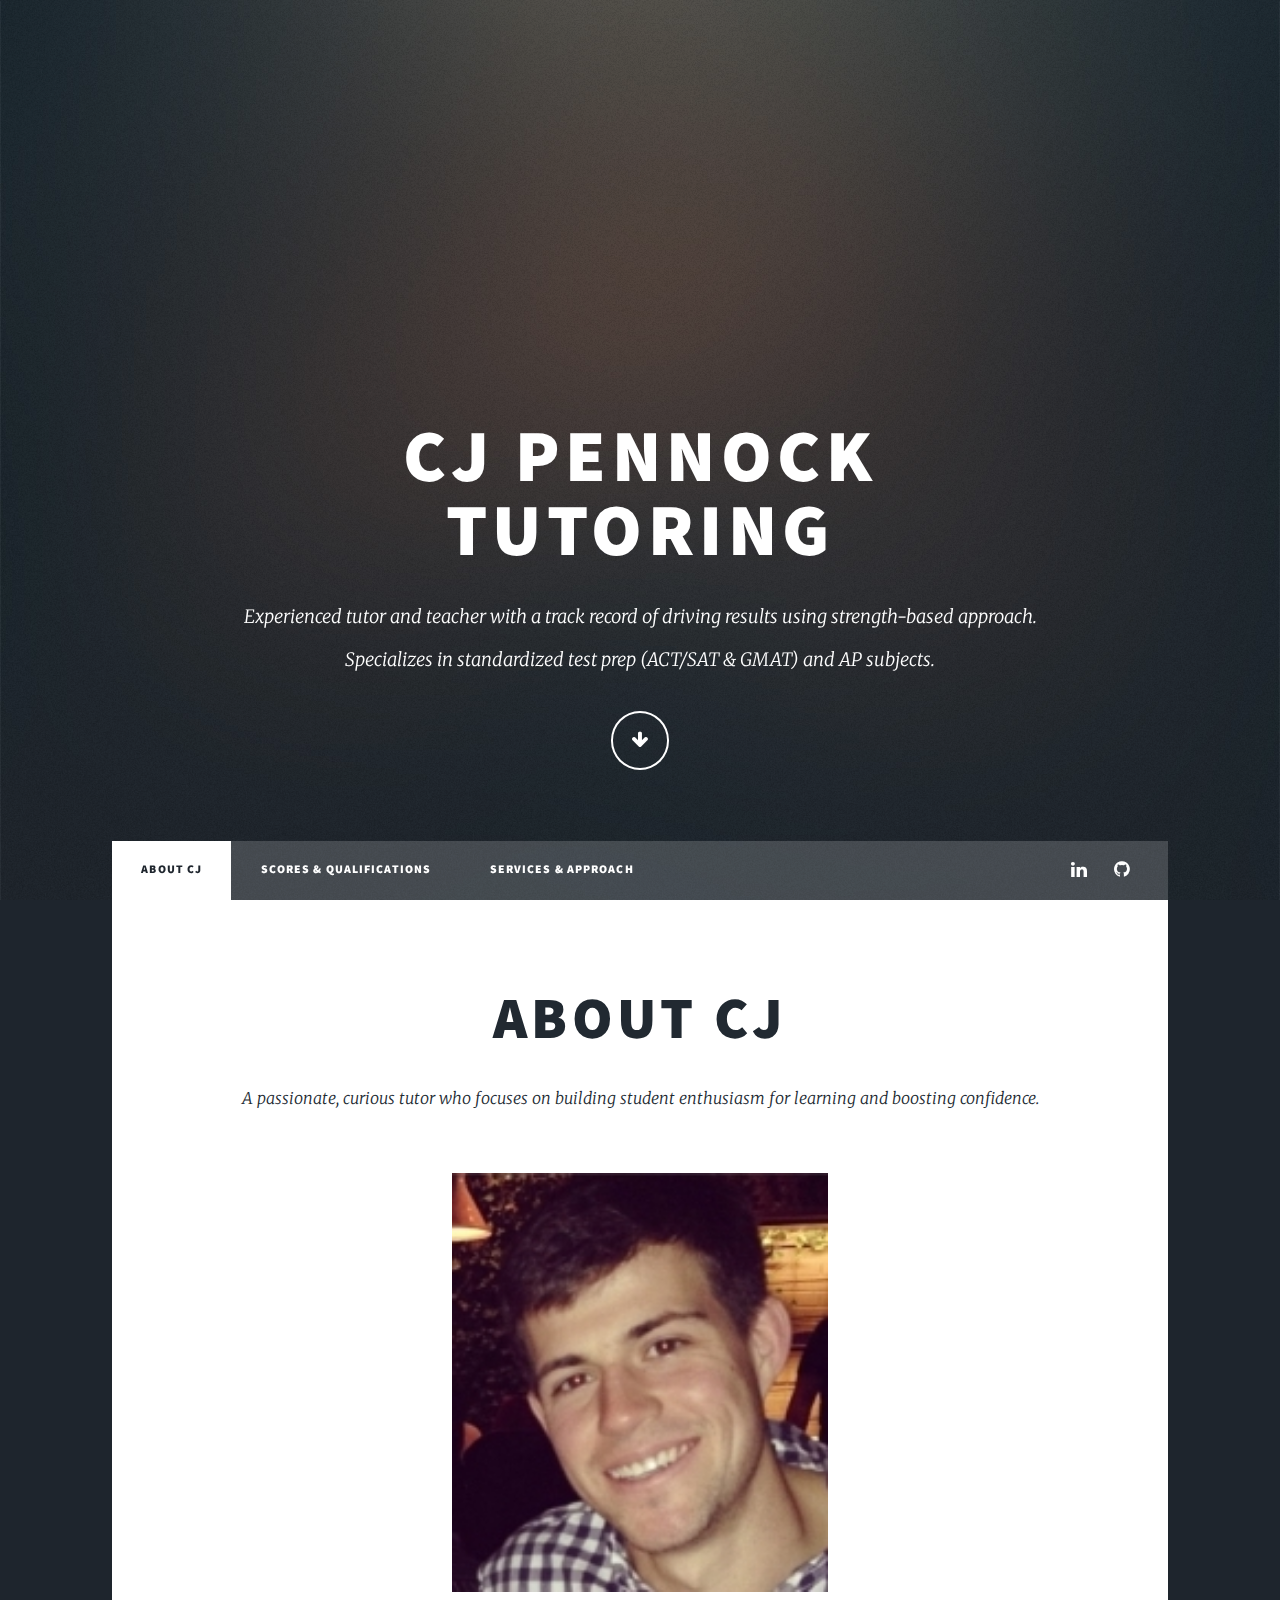
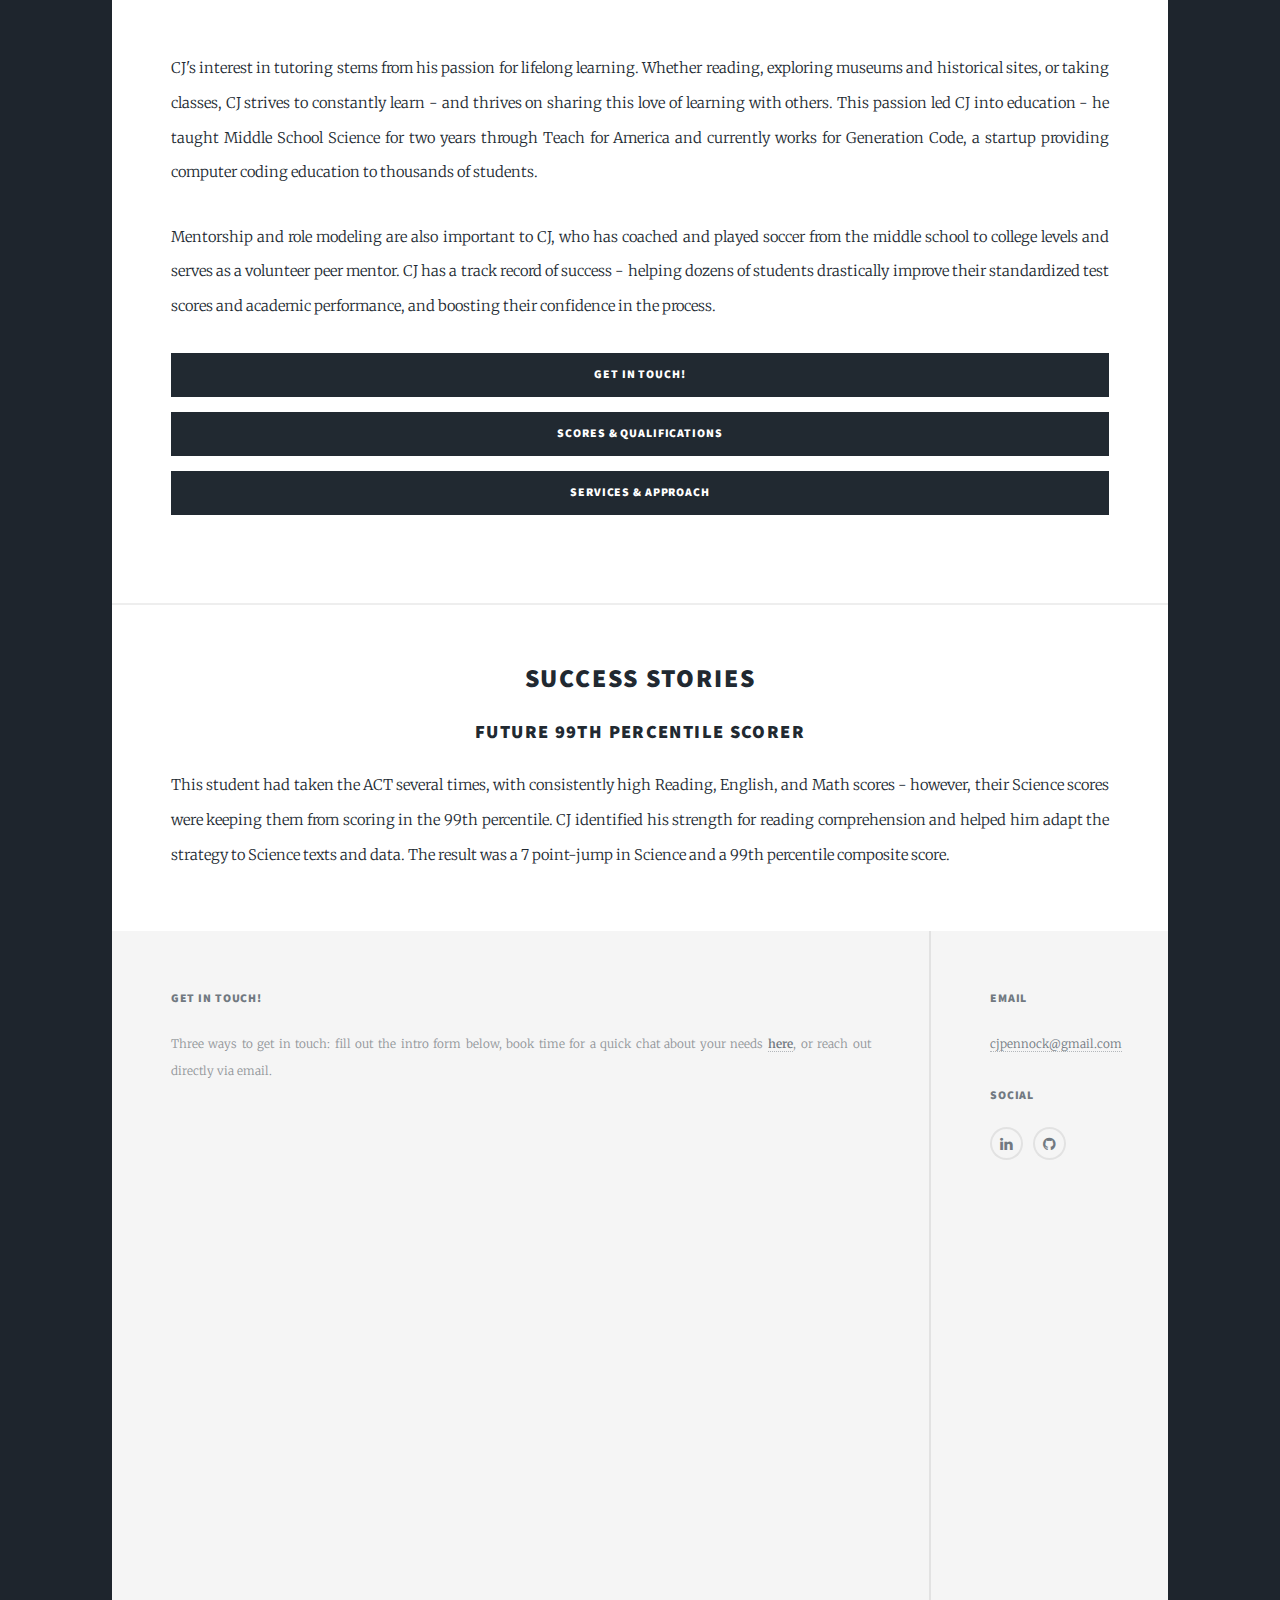
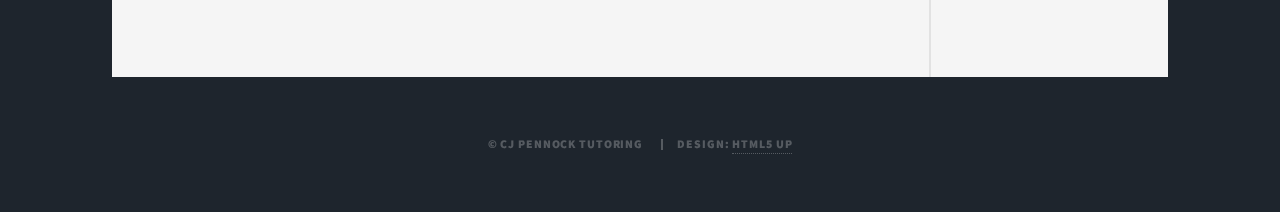
==== index.html @ 5977142a "first commit" ====
<!DOCTYPE HTML>
<!--
   Massively by HTML5 UP
   html5up.net | @ajlkn
   Free for personal and commercial use under the CCA 3.0 license (html5up.net/license)
   -->
<html>
   <head>
      <title>CJ Pennock Tutoring</title>
      <meta charset="utf-8" />
      <meta name="viewport" content="width=device-width, initial-scale=1, user-scalable=no" />
      <link rel="stylesheet" href="assets/css/main.css" />
      <noscript>
         <link rel="stylesheet" href="assets/css/noscript.css" />
      </noscript>
      <link rel="icon" href="images/CP_logo.png">
   </head>
   <body class="is-loading">
      <!-- Wrapper -->
      <div id="wrapper" class="fade-in">
         <!-- Intro -->
         <div id="intro">
            <h1>CJ Pennock<br />
               Tutoring
            </h1>
            <p>Experienced tutor and teacher with a track record of driving results using strength-based approach.<br/>
               Specializes in standardized test prep (ACT/SAT & GMAT) and AP subjects.<br />
            </p>
            <ul class="actions">
               <li><a href="#main" class="button icon solo fa-arrow-down scrolly">Continue</a></li>
            </ul>
         </div>
         <!-- Header -->
         <header id="header">
            <a href="index.html" class="logo">CJ Pennock Tutoring</a>
         </header>
         <!-- Nav -->
         <nav id="nav">
            <ul class="links">
               <li class="active"><a href="index.html">About CJ</a></li>
               <li><a href="generic.html">Scores & Qualifications</a></li>
               <li><a href="services.html">Services & Approach</a></li>
            </ul>
            <ul class="icons">
               <li><a href="https://www.linkedin.com/in/chesterpennock/" target="_blank" class="icon fa-linkedin"><span class="label">LinkedIn</span></a></li>
               <li><a href="https://github.com/cjpennock" class="icon fa-github" target="_blank"><span class="label">GitHub</span></a></li>
            </ul>
         </nav>
         <!-- Main -->
         <div id="main">
            <section class="post">
               <header class="major">
                  <!-- <span class="date">April 25, 2017</span> -->
                  <h1>About CJ</h1>
                  <p>A passionate, curious tutor who focuses on building student
                     enthusiasm for learning and boosting confidence.
                  </p>
               </header>
               <div class="image main"><img src="images/CasualHeadshot.jpeg" alt="" /></div>
               <p>
                  CJ's interest in tutoring stems from his passion for lifelong learning. Whether reading, exploring museums and historical sites, or taking classes, CJ strives to constantly learn - and thrives on sharing this love of learning with others. This passion led CJ into education - he taught Middle School Science for two years through Teach for America and currently works for Generation Code, a startup providing computer coding education to thousands of students.
               </p>
               <p>Mentorship and role modeling are also important to CJ, who has coached and played soccer from the middle school to college levels and serves as a volunteer peer mentor. CJ has a track record of success - helping dozens of students drastically improve their standardized test scores and academic performance, and boosting their confidence in the process.
               </p>
               <!-- <ul class="actions">
                  <li><a href="generic.html" class="button special">Scores & Qualifications</a></li>
                  <li><a href="elements.html" class="button special">Services & Approach</a></li>
                  </ul> -->
               <ul class="actions vertical">
                  <li><a href="#footer" class="button special fit scrolly">Get In Touch!</a></li>
                  <li><a href="generic.html" class="button special fit">Scores & Qualifications</a></li>
                  <li><a href="elements.html" class="button special fit">Services & Approach</a></li>
                  <!-- <li><a href="#successes" class="button special fit scrolly">Success Stories</a></li> -->
               </ul>
            </section>
            <!-- Posts -->
            <section id="successes" class="posts">
               <article>
               	<header>
                     <h2>Success Stories</h2>
               		<h3>Future 99th percentile scorer</h3>
               	</header>
               	<p>This student had taken the ACT several times, with consistently high Reading, English, and Math scores - however, their Science scores were keeping them from scoring in the 99th percentile. CJ identified his strength for reading comprehension and helped him adapt the strategy to Science texts and data. The result was a 7 point-jump in Science and a 99th percentile composite score.</p>
               </article>
              <!--  <article>
               	<header>
               		<span class="date">April 22, 2017</span>
               		<h2><a href="#">Primis eget<br />
               		imperdiet lorem</a></h2>
               	</header>
               	<a href="#" class="image fit"><img src="images/pic03.jpg" alt="" /></a>
               	<p>Donec eget ex magna. Interdum et malesuada fames ac ante ipsum primis in faucibus. Pellentesque venenatis dolor imperdiet dolor mattis sagittis magna etiam.</p>
               	<ul class="actions">
               		<li><a href="#" class="button">Full Story</a></li>
               	</ul>
               </article>
               <article>
               	<header>
               		<span class="date">April 18, 2017</span>
               		<h2><a href="#">Ante mattis<br />
               		interdum dolor</a></h2>
               	</header>
               	<a href="#" class="image fit"><img src="images/pic04.jpg" alt="" /></a>
               	<p>Donec eget ex magna. Interdum et malesuada fames ac ante ipsum primis in faucibus. Pellentesque venenatis dolor imperdiet dolor mattis sagittis magna etiam.</p>
               	<ul class="actions">
               		<li><a href="#" class="button">Full Story</a></li>
               	</ul>
               </article>
               <article>
               	<header>
               		<span class="date">April 14, 2017</span>
               		<h2><a href="#">Tempus sed<br />
               		nulla imperdiet</a></h2>
               	</header>
               	<a href="#" class="image fit"><img src="images/pic05.jpg" alt="" /></a>
               	<p>Donec eget ex magna. Interdum et malesuada fames ac ante ipsum primis in faucibus. Pellentesque venenatis dolor imperdiet dolor mattis sagittis magna etiam.</p>
               	<ul class="actions">
               		<li><a href="#" class="button">Full Story</a></li>
               	</ul> -->
               <!-- </article>
               <article>
               	<header>
               		<span class="date">April 11, 2017</span>
               		<h2><a href="#">Odio magna<br />
               		sed consectetur</a></h2>
               	</header>
               	<a href="#" class="image fit"><img src="images/pic06.jpg" alt="" /></a>
               	<p>Donec eget ex magna. Interdum et malesuada fames ac ante ipsum primis in faucibus. Pellentesque venenatis dolor imperdiet dolor mattis sagittis magna etiam.</p>
               	<ul class="actions">
               		<li><a href="#" class="button">Full Story</a></li>
               	</ul>
               </article>
               <article>
               	<header>
               		<span class="date">April 7, 2017</span>
               		<h2><a href="#">Augue lorem<br />
               		primis vestibulum</a></h2>
               	</header>
               	<a href="#" class="image fit"><img src="images/pic07.jpg" alt="" /></a>
               	<p>Donec eget ex magna. Interdum et malesuada fames ac ante ipsum primis in faucibus. Pellentesque venenatis dolor imperdiet dolor mattis sagittis magna etiam.</p>
               	<ul class="actions">
               		<li><a href="#" class="button">Full Story</a></li>
               	</ul>
               </article> -->
               </section>
               <!-- <section>
                  <h2>Testimonials</h2>
                  <blockquote> [Student]’s stats class is over, so I wanted to thank you for all your help this year.  It really made a world of difference to [student] to know that you were there to help her.</blockquote>
               </section> -->
            <!-- Footer -->
            <!-- <footer>
               <div class="pagination">
               	<a href="#" class="previous">Prev</a>
               	<a href="#" class="page active">1</a>
               	<a href="#" class="page">2</a>
               	<a href="#" class="page">3</a>
               	<span class="extra">&hellip;</span>
               	<a href="#" class="page">8</a>
               	<a href="#" class="page">9</a>
               	<a href="#" class="page">10</a>
               	<a href="#" class="next">Next</a>
               </div>
               </footer> -->
         </div>
         <!-- Footer -->
         <footer id="footer">
            <section>
               <h3>Get in touch!</h3>
               <p>Three ways to get in touch: fill out the intro form below, book time for a quick chat about your needs <a href="https://cjpennocktutoring.youcanbook.me/" target="_blank"><b>here</b></a>, or reach out directly via email.</p>
               <iframe src="https://docs.google.com/forms/d/e/1FAIpQLSediysf8U8ug4_VGneV-9MXJMMkuVd91mFZASTHB69Hus7cGg/viewform?embedded=true" width="700" height="520" frameborder="0" marginheight="0" marginwidth="0">Loading...</iframe>
            </section>
            <section class="contact">
               <!-- <section class="alt">
                  <h3>Address</h3>
                  <p>1234 Somewhere Road #87257<br />
                  Nashville, TN 00000-0000</p>
                  </section>
                  <section>
                  <h3>Phone</h3>
                  <p><a href="#">(000) 000-0000</a></p>
                  </section> -->
               <section>
                  <h3>Email</h3>
                  <p><a href="#">cjpennock@gmail.com</a></p>
               </section>
               <section>
                  <h3>Social</h3>
                  <ul class="icons alt">
                     <li><a href="https://www.linkedin.com/in/chesterpennock/" target="_blank" class="icon fa-linkedin"><span class="label">LinkedIn</span></a></li>
                     <li><a href="https://github.com/cjpennock" class="icon fa-github" target="_blank"><span class="label">GitHub</span></a></li>
                  </ul>
               </section>
            </section>
         </footer>
         <!-- Copyright -->
         <div id="copyright">
            <ul>
               <li>&copy; CJ Pennock Tutoring</li>
               <li>Design: <a href="https://html5up.net">HTML5 UP</a></li>
            </ul>
         </div>
      </div>
      <!-- Scripts -->
      <script src="assets/js/jquery.min.js"></script>
      <script src="assets/js/jquery.scrollex.min.js"></script>
      <script src="assets/js/jquery.scrolly.min.js"></script>
      <script src="assets/js/skel.min.js"></script>
      <script src="assets/js/util.js"></script>
      <script src="assets/js/main.js"></script>
   </body>
</html>
---- assets/css/main.css ----
@import url(font-awesome.min.css);
@import url("https://fonts.googleapis.com/css?family=Merriweather:300,700,300italic,700italic|Source+Sans+Pro:900");

/*
	Massively by HTML5 UP
	html5up.net | @ajlkn
	Free for personal and commercial use under the CCA 3.0 license (html5up.net/license)
*/

/* Reset */

	html, body, div, span, applet, object, iframe, h1, h2, h3, h4, h5, h6, p, blockquote, pre, a, abbr, acronym, address, big, cite, code, del, dfn, em, img, ins, kbd, q, s, samp, small, strike, strong, sub, sup, tt, var, b, u, i, center, dl, dt, dd, ol, ul, li, fieldset, form, label, legend, table, caption, tbody, tfoot, thead, tr, th, td, article, aside, canvas, details, embed, figure, figcaption, footer, header, hgroup, menu, nav, output, ruby, section, summary, time, mark, audio, video {
		margin: 0;
		padding: 0;
		border: 0;
		font-size: 100%;
		font: inherit;
		vertical-align: baseline;
	}

	article, aside, details, figcaption, figure, footer, header, hgroup, menu, nav, section {
		display: block;
	}

	body {
		line-height: 1;
	}

	ol, ul {
		list-style: none;
	}

	blockquote, q {
		quotes: none;
	}

	blockquote:before, blockquote:after, q:before, q:after {
		content: '';
		content: none;
	}

	table {
		border-collapse: collapse;
		border-spacing: 0;
	}

	body {
		-webkit-text-size-adjust: none;
	}

/* Box Model */

	*, *:before, *:after {
		-moz-box-sizing: border-box;
		-webkit-box-sizing: border-box;
		box-sizing: border-box;
	}

/* Grid */

	.row {
		border-bottom: solid 1px transparent;
		-moz-box-sizing: border-box;
		-webkit-box-sizing: border-box;
		box-sizing: border-box;
	}

	.row > * {
		float: left;
		-moz-box-sizing: border-box;
		-webkit-box-sizing: border-box;
		box-sizing: border-box;
	}

	.row:after, .row:before {
		content: '';
		display: block;
		clear: both;
		height: 0;
	}

	.row.uniform > * > :first-child {
		margin-top: 0;
	}

	.row.uniform > * > :last-child {
		margin-bottom: 0;
	}

	.row.\30 \25 > * {
		padding: 0 0 0 0rem;
	}

	.row.\30 \25 {
		margin: 0 0 -1px 0rem;
	}

	.row.uniform.\30 \25 > * {
		padding: 0rem 0 0 0rem;
	}

	.row.uniform.\30 \25 {
		margin: 0rem 0 -1px 0rem;
	}

	.row > * {
		padding: 0 0 0 1.5rem;
	}

	.row {
		margin: 0 0 -1px -1.5rem;
	}

	.row.uniform > * {
		padding: 1.5rem 0 0 1.5rem;
	}

	.row.uniform {
		margin: -1.5rem 0 -1px -1.5rem;
	}

	.row.\32 00\25 > * {
		padding: 0 0 0 3rem;
	}

	.row.\32 00\25 {
		margin: 0 0 -1px -3rem;
	}

	.row.uniform.\32 00\25 > * {
		padding: 3rem 0 0 3rem;
	}

	.row.uniform.\32 00\25 {
		margin: -3rem 0 -1px -3rem;
	}

	.row.\31 50\25 > * {
		padding: 0 0 0 2.25rem;
	}

	.row.\31 50\25 {
		margin: 0 0 -1px -2.25rem;
	}

	.row.uniform.\31 50\25 > * {
		padding: 2.25rem 0 0 2.25rem;
	}

	.row.uniform.\31 50\25 {
		margin: -2.25rem 0 -1px -2.25rem;
	}

	.row.\35 0\25 > * {
		padding: 0 0 0 0.75rem;
	}

	.row.\35 0\25 {
		margin: 0 0 -1px -0.75rem;
	}

	.row.uniform.\35 0\25 > * {
		padding: 0.75rem 0 0 0.75rem;
	}

	.row.uniform.\35 0\25 {
		margin: -0.75rem 0 -1px -0.75rem;
	}

	.row.\32 5\25 > * {
		padding: 0 0 0 0.375rem;
	}

	.row.\32 5\25 {
		margin: 0 0 -1px -0.375rem;
	}

	.row.uniform.\32 5\25 > * {
		padding: 0.375rem 0 0 0.375rem;
	}

	.row.uniform.\32 5\25 {
		margin: -0.375rem 0 -1px -0.375rem;
	}

	.\31 2u, .\31 2u\24 {
		width: 100%;
		clear: none;
		margin-left: 0;
	}

	.\31 1u, .\31 1u\24 {
		width: 91.6666666667%;
		clear: none;
		margin-left: 0;
	}

	.\31 0u, .\31 0u\24 {
		width: 83.3333333333%;
		clear: none;
		margin-left: 0;
	}

	.\39 u, .\39 u\24 {
		width: 75%;
		clear: none;
		margin-left: 0;
	}

	.\38 u, .\38 u\24 {
		width: 66.6666666667%;
		clear: none;
		margin-left: 0;
	}

	.\37 u, .\37 u\24 {
		width: 58.3333333333%;
		clear: none;
		margin-left: 0;
	}

	.\36 u, .\36 u\24 {
		width: 50%;
		clear: none;
		margin-left: 0;
	}

	.\35 u, .\35 u\24 {
		width: 41.6666666667%;
		clear: none;
		margin-left: 0;
	}

	.\34 u, .\34 u\24 {
		width: 33.3333333333%;
		clear: none;
		margin-left: 0;
	}

	.\33 u, .\33 u\24 {
		width: 25%;
		clear: none;
		margin-left: 0;
	}

	.\32 u, .\32 u\24 {
		width: 16.6666666667%;
		clear: none;
		margin-left: 0;
	}

	.\31 u, .\31 u\24 {
		width: 8.3333333333%;
		clear: none;
		margin-left: 0;
	}

	.\31 2u\24 + *,
	.\31 1u\24 + *,
	.\31 0u\24 + *,
	.\39 u\24 + *,
	.\38 u\24 + *,
	.\37 u\24 + *,
	.\36 u\24 + *,
	.\35 u\24 + *,
	.\34 u\24 + *,
	.\33 u\24 + *,
	.\32 u\24 + *,
	.\31 u\24 + * {
		clear: left;
	}

	.\-11u {
		margin-left: 91.66667%;
	}

	.\-10u {
		margin-left: 83.33333%;
	}

	.\-9u {
		margin-left: 75%;
	}

	.\-8u {
		margin-left: 66.66667%;
	}

	.\-7u {
		margin-left: 58.33333%;
	}

	.\-6u {
		margin-left: 50%;
	}

	.\-5u {
		margin-left: 41.66667%;
	}

	.\-4u {
		margin-left: 33.33333%;
	}

	.\-3u {
		margin-left: 25%;
	}

	.\-2u {
		margin-left: 16.66667%;
	}

	.\-1u {
		margin-left: 8.33333%;
	}

	@media screen and (max-width: 1680px) {

		.row > * {
			padding: 0 0 0 1.5rem;
		}

		.row {
			margin: 0 0 -1px -1.5rem;
		}

		.row.uniform > * {
			padding: 1.5rem 0 0 1.5rem;
		}

		.row.uniform {
			margin: -1.5rem 0 -1px -1.5rem;
		}

		.row.\32 00\25 > * {
			padding: 0 0 0 3rem;
		}

		.row.\32 00\25 {
			margin: 0 0 -1px -3rem;
		}

		.row.uniform.\32 00\25 > * {
			padding: 3rem 0 0 3rem;
		}

		.row.uniform.\32 00\25 {
			margin: -3rem 0 -1px -3rem;
		}

		.row.\31 50\25 > * {
			padding: 0 0 0 2.25rem;
		}

		.row.\31 50\25 {
			margin: 0 0 -1px -2.25rem;
		}

		.row.uniform.\31 50\25 > * {
			padding: 2.25rem 0 0 2.25rem;
		}

		.row.uniform.\31 50\25 {
			margin: -2.25rem 0 -1px -2.25rem;
		}

		.row.\35 0\25 > * {
			padding: 0 0 0 0.75rem;
		}

		.row.\35 0\25 {
			margin: 0 0 -1px -0.75rem;
		}

		.row.uniform.\35 0\25 > * {
			padding: 0.75rem 0 0 0.75rem;
		}

		.row.uniform.\35 0\25 {
			margin: -0.75rem 0 -1px -0.75rem;
		}

		.row.\32 5\25 > * {
			padding: 0 0 0 0.375rem;
		}

		.row.\32 5\25 {
			margin: 0 0 -1px -0.375rem;
		}

		.row.uniform.\32 5\25 > * {
			padding: 0.375rem 0 0 0.375rem;
		}

		.row.uniform.\32 5\25 {
			margin: -0.375rem 0 -1px -0.375rem;
		}

		.\31 2u\28xlarge\29, .\31 2u\24\28xlarge\29 {
			width: 100%;
			clear: none;
			margin-left: 0;
		}

		.\31 1u\28xlarge\29, .\31 1u\24\28xlarge\29 {
			width: 91.6666666667%;
			clear: none;
			margin-left: 0;
		}

		.\31 0u\28xlarge\29, .\31 0u\24\28xlarge\29 {
			width: 83.3333333333%;
			clear: none;
			margin-left: 0;
		}

		.\39 u\28xlarge\29, .\39 u\24\28xlarge\29 {
			width: 75%;
			clear: none;
			margin-left: 0;
		}

		.\38 u\28xlarge\29, .\38 u\24\28xlarge\29 {
			width: 66.6666666667%;
			clear: none;
			margin-left: 0;
		}

		.\37 u\28xlarge\29, .\37 u\24\28xlarge\29 {
			width: 58.3333333333%;
			clear: none;
			margin-left: 0;
		}

		.\36 u\28xlarge\29, .\36 u\24\28xlarge\29 {
			width: 50%;
			clear: none;
			margin-left: 0;
		}

		.\35 u\28xlarge\29, .\35 u\24\28xlarge\29 {
			width: 41.6666666667%;
			clear: none;
			margin-left: 0;
		}

		.\34 u\28xlarge\29, .\34 u\24\28xlarge\29 {
			width: 33.3333333333%;
			clear: none;
			margin-left: 0;
		}

		.\33 u\28xlarge\29, .\33 u\24\28xlarge\29 {
			width: 25%;
			clear: none;
			margin-left: 0;
		}

		.\32 u\28xlarge\29, .\32 u\24\28xlarge\29 {
			width: 16.6666666667%;
			clear: none;
			margin-left: 0;
		}

		.\31 u\28xlarge\29, .\31 u\24\28xlarge\29 {
			width: 8.3333333333%;
			clear: none;
			margin-left: 0;
		}

		.\31 2u\24\28xlarge\29 + *,
		.\31 1u\24\28xlarge\29 + *,
		.\31 0u\24\28xlarge\29 + *,
		.\39 u\24\28xlarge\29 + *,
		.\38 u\24\28xlarge\29 + *,
		.\37 u\24\28xlarge\29 + *,
		.\36 u\24\28xlarge\29 + *,
		.\35 u\24\28xlarge\29 + *,
		.\34 u\24\28xlarge\29 + *,
		.\33 u\24\28xlarge\29 + *,
		.\32 u\24\28xlarge\29 + *,
		.\31 u\24\28xlarge\29 + * {
			clear: left;
		}

		.\-11u\28xlarge\29 {
			margin-left: 91.66667%;
		}

		.\-10u\28xlarge\29 {
			margin-left: 83.33333%;
		}

		.\-9u\28xlarge\29 {
			margin-left: 75%;
		}

		.\-8u\28xlarge\29 {
			margin-left: 66.66667%;
		}

		.\-7u\28xlarge\29 {
			margin-left: 58.33333%;
		}

		.\-6u\28xlarge\29 {
			margin-left: 50%;
		}

		.\-5u\28xlarge\29 {
			margin-left: 41.66667%;
		}

		.\-4u\28xlarge\29 {
			margin-left: 33.33333%;
		}

		.\-3u\28xlarge\29 {
			margin-left: 25%;
		}

		.\-2u\28xlarge\29 {
			margin-left: 16.66667%;
		}

		.\-1u\28xlarge\29 {
			margin-left: 8.33333%;
		}

	}

	@media screen and (max-width: 1280px) {

		.row > * {
			padding: 0 0 0 1.5rem;
		}

		.row {
			margin: 0 0 -1px -1.5rem;
		}

		.row.uniform > * {
			padding: 1.5rem 0 0 1.5rem;
		}

		.row.uniform {
			margin: -1.5rem 0 -1px -1.5rem;
		}

		.row.\32 00\25 > * {
			padding: 0 0 0 3rem;
		}

		.row.\32 00\25 {
			margin: 0 0 -1px -3rem;
		}

		.row.uniform.\32 00\25 > * {
			padding: 3rem 0 0 3rem;
		}

		.row.uniform.\32 00\25 {
			margin: -3rem 0 -1px -3rem;
		}

		.row.\31 50\25 > * {
			padding: 0 0 0 2.25rem;
		}

		.row.\31 50\25 {
			margin: 0 0 -1px -2.25rem;
		}

		.row.uniform.\31 50\25 > * {
			padding: 2.25rem 0 0 2.25rem;
		}

		.row.uniform.\31 50\25 {
			margin: -2.25rem 0 -1px -2.25rem;
		}

		.row.\35 0\25 > * {
			padding: 0 0 0 0.75rem;
		}

		.row.\35 0\25 {
			margin: 0 0 -1px -0.75rem;
		}

		.row.uniform.\35 0\25 > * {
			padding: 0.75rem 0 0 0.75rem;
		}

		.row.uniform.\35 0\25 {
			margin: -0.75rem 0 -1px -0.75rem;
		}

		.row.\32 5\25 > * {
			padding: 0 0 0 0.375rem;
		}

		.row.\32 5\25 {
			margin: 0 0 -1px -0.375rem;
		}

		.row.uniform.\32 5\25 > * {
			padding: 0.375rem 0 0 0.375rem;
		}

		.row.uniform.\32 5\25 {
			margin: -0.375rem 0 -1px -0.375rem;
		}

		.\31 2u\28large\29, .\31 2u\24\28large\29 {
			width: 100%;
			clear: none;
			margin-left: 0;
		}

		.\31 1u\28large\29, .\31 1u\24\28large\29 {
			width: 91.6666666667%;
			clear: none;
			margin-left: 0;
		}

		.\31 0u\28large\29, .\31 0u\24\28large\29 {
			width: 83.3333333333%;
			clear: none;
			margin-left: 0;
		}

		.\39 u\28large\29, .\39 u\24\28large\29 {
			width: 75%;
			clear: none;
			margin-left: 0;
		}

		.\38 u\28large\29, .\38 u\24\28large\29 {
			width: 66.6666666667%;
			clear: none;
			margin-left: 0;
		}

		.\37 u\28large\29, .\37 u\24\28large\29 {
			width: 58.3333333333%;
			clear: none;
			margin-left: 0;
		}

		.\36 u\28large\29, .\36 u\24\28large\29 {
			width: 50%;
			clear: none;
			margin-left: 0;
		}

		.\35 u\28large\29, .\35 u\24\28large\29 {
			width: 41.6666666667%;
			clear: none;
			margin-left: 0;
		}

		.\34 u\28large\29, .\34 u\24\28large\29 {
			width: 33.3333333333%;
			clear: none;
			margin-left: 0;
		}

		.\33 u\28large\29, .\33 u\24\28large\29 {
			width: 25%;
			clear: none;
			margin-left: 0;
		}

		.\32 u\28large\29, .\32 u\24\28large\29 {
			width: 16.6666666667%;
			clear: none;
			margin-left: 0;
		}

		.\31 u\28large\29, .\31 u\24\28large\29 {
			width: 8.3333333333%;
			clear: none;
			margin-left: 0;
		}

		.\31 2u\24\28large\29 + *,
		.\31 1u\24\28large\29 + *,
		.\31 0u\24\28large\29 + *,
		.\39 u\24\28large\29 + *,
		.\38 u\24\28large\29 + *,
		.\37 u\24\28large\29 + *,
		.\36 u\24\28large\29 + *,
		.\35 u\24\28large\29 + *,
		.\34 u\24\28large\29 + *,
		.\33 u\24\28large\29 + *,
		.\32 u\24\28large\29 + *,
		.\31 u\24\28large\29 + * {
			clear: left;
		}

		.\-11u\28large\29 {
			margin-left: 91.66667%;
		}

		.\-10u\28large\29 {
			margin-left: 83.33333%;
		}

		.\-9u\28large\29 {
			margin-left: 75%;
		}

		.\-8u\28large\29 {
			margin-left: 66.66667%;
		}

		.\-7u\28large\29 {
			margin-left: 58.33333%;
		}

		.\-6u\28large\29 {
			margin-left: 50%;
		}

		.\-5u\28large\29 {
			margin-left: 41.66667%;
		}

		.\-4u\28large\29 {
			margin-left: 33.33333%;
		}

		.\-3u\28large\29 {
			margin-left: 25%;
		}

		.\-2u\28large\29 {
			margin-left: 16.66667%;
		}

		.\-1u\28large\29 {
			margin-left: 8.33333%;
		}

	}

	@media screen and (max-width: 980px) {

		.row > * {
			padding: 0 0 0 1.5rem;
		}

		.row {
			margin: 0 0 -1px -1.5rem;
		}

		.row.uniform > * {
			padding: 1.5rem 0 0 1.5rem;
		}

		.row.uniform {
			margin: -1.5rem 0 -1px -1.5rem;
		}

		.row.\32 00\25 > * {
			padding: 0 0 0 3rem;
		}

		.row.\32 00\25 {
			margin: 0 0 -1px -3rem;
		}

		.row.uniform.\32 00\25 > * {
			padding: 3rem 0 0 3rem;
		}

		.row.uniform.\32 00\25 {
			margin: -3rem 0 -1px -3rem;
		}

		.row.\31 50\25 > * {
			padding: 0 0 0 2.25rem;
		}

		.row.\31 50\25 {
			margin: 0 0 -1px -2.25rem;
		}

		.row.uniform.\31 50\25 > * {
			padding: 2.25rem 0 0 2.25rem;
		}

		.row.uniform.\31 50\25 {
			margin: -2.25rem 0 -1px -2.25rem;
		}

		.row.\35 0\25 > * {
			padding: 0 0 0 0.75rem;
		}

		.row.\35 0\25 {
			margin: 0 0 -1px -0.75rem;
		}

		.row.uniform.\35 0\25 > * {
			padding: 0.75rem 0 0 0.75rem;
		}

		.row.uniform.\35 0\25 {
			margin: -0.75rem 0 -1px -0.75rem;
		}

		.row.\32 5\25 > * {
			padding: 0 0 0 0.375rem;
		}

		.row.\32 5\25 {
			margin: 0 0 -1px -0.375rem;
		}

		.row.uniform.\32 5\25 > * {
			padding: 0.375rem 0 0 0.375rem;
		}

		.row.uniform.\32 5\25 {
			margin: -0.375rem 0 -1px -0.375rem;
		}

		.\31 2u\28medium\29, .\31 2u\24\28medium\29 {
			width: 100%;
			clear: none;
			margin-left: 0;
		}

		.\31 1u\28medium\29, .\31 1u\24\28medium\29 {
			width: 91.6666666667%;
			clear: none;
			margin-left: 0;
		}

		.\31 0u\28medium\29, .\31 0u\24\28medium\29 {
			width: 83.3333333333%;
			clear: none;
			margin-left: 0;
		}

		.\39 u\28medium\29, .\39 u\24\28medium\29 {
			width: 75%;
			clear: none;
			margin-left: 0;
		}

		.\38 u\28medium\29, .\38 u\24\28medium\29 {
			width: 66.6666666667%;
			clear: none;
			margin-left: 0;
		}

		.\37 u\28medium\29, .\37 u\24\28medium\29 {
			width: 58.3333333333%;
			clear: none;
			margin-left: 0;
		}

		.\36 u\28medium\29, .\36 u\24\28medium\29 {
			width: 50%;
			clear: none;
			margin-left: 0;
		}

		.\35 u\28medium\29, .\35 u\24\28medium\29 {
			width: 41.6666666667%;
			clear: none;
			margin-left: 0;
		}

		.\34 u\28medium\29, .\34 u\24\28medium\29 {
			width: 33.3333333333%;
			clear: none;
			margin-left: 0;
		}

		.\33 u\28medium\29, .\33 u\24\28medium\29 {
			width: 25%;
			clear: none;
			margin-left: 0;
		}

		.\32 u\28medium\29, .\32 u\24\28medium\29 {
			width: 16.6666666667%;
			clear: none;
			margin-left: 0;
		}

		.\31 u\28medium\29, .\31 u\24\28medium\29 {
			width: 8.3333333333%;
			clear: none;
			margin-left: 0;
		}

		.\31 2u\24\28medium\29 + *,
		.\31 1u\24\28medium\29 + *,
		.\31 0u\24\28medium\29 + *,
		.\39 u\24\28medium\29 + *,
		.\38 u\24\28medium\29 + *,
		.\37 u\24\28medium\29 + *,
		.\36 u\24\28medium\29 + *,
		.\35 u\24\28medium\29 + *,
		.\34 u\24\28medium\29 + *,
		.\33 u\24\28medium\29 + *,
		.\32 u\24\28medium\29 + *,
		.\31 u\24\28medium\29 + * {
			clear: left;
		}

		.\-11u\28medium\29 {
			margin-left: 91.66667%;
		}

		.\-10u\28medium\29 {
			margin-left: 83.33333%;
		}

		.\-9u\28medium\29 {
			margin-left: 75%;
		}

		.\-8u\28medium\29 {
			margin-left: 66.66667%;
		}

		.\-7u\28medium\29 {
			margin-left: 58.33333%;
		}

		.\-6u\28medium\29 {
			margin-left: 50%;
		}

		.\-5u\28medium\29 {
			margin-left: 41.66667%;
		}

		.\-4u\28medium\29 {
			margin-left: 33.33333%;
		}

		.\-3u\28medium\29 {
			margin-left: 25%;
		}

		.\-2u\28medium\29 {
			margin-left: 16.66667%;
		}

		.\-1u\28medium\29 {
			margin-left: 8.33333%;
		}

	}

	@media screen and (max-width: 736px) {

		.row > * {
			padding: 0 0 0 1.5rem;
		}

		.row {
			margin: 0 0 -1px -1.5rem;
		}

		.row.uniform > * {
			padding: 1.5rem 0 0 1.5rem;
		}

		.row.uniform {
			margin: -1.5rem 0 -1px -1.5rem;
		}

		.row.\32 00\25 > * {
			padding: 0 0 0 3rem;
		}

		.row.\32 00\25 {
			margin: 0 0 -1px -3rem;
		}

		.row.uniform.\32 00\25 > * {
			padding: 3rem 0 0 3rem;
		}

		.row.uniform.\32 00\25 {
			margin: -3rem 0 -1px -3rem;
		}

		.row.\31 50\25 > * {
			padding: 0 0 0 2.25rem;
		}

		.row.\31 50\25 {
			margin: 0 0 -1px -2.25rem;
		}

		.row.uniform.\31 50\25 > * {
			padding: 2.25rem 0 0 2.25rem;
		}

		.row.uniform.\31 50\25 {
			margin: -2.25rem 0 -1px -2.25rem;
		}

		.row.\35 0\25 > * {
			padding: 0 0 0 0.75rem;
		}

		.row.\35 0\25 {
			margin: 0 0 -1px -0.75rem;
		}

		.row.uniform.\35 0\25 > * {
			padding: 0.75rem 0 0 0.75rem;
		}

		.row.uniform.\35 0\25 {
			margin: -0.75rem 0 -1px -0.75rem;
		}

		.row.\32 5\25 > * {
			padding: 0 0 0 0.375rem;
		}

		.row.\32 5\25 {
			margin: 0 0 -1px -0.375rem;
		}

		.row.uniform.\32 5\25 > * {
			padding: 0.375rem 0 0 0.375rem;
		}

		.row.uniform.\32 5\25 {
			margin: -0.375rem 0 -1px -0.375rem;
		}

		.\31 2u\28small\29, .\31 2u\24\28small\29 {
			width: 100%;
			clear: none;
			margin-left: 0;
		}

		.\31 1u\28small\29, .\31 1u\24\28small\29 {
			width: 91.6666666667%;
			clear: none;
			margin-left: 0;
		}

		.\31 0u\28small\29, .\31 0u\24\28small\29 {
			width: 83.3333333333%;
			clear: none;
			margin-left: 0;
		}

		.\39 u\28small\29, .\39 u\24\28small\29 {
			width: 75%;
			clear: none;
			margin-left: 0;
		}

		.\38 u\28small\29, .\38 u\24\28small\29 {
			width: 66.6666666667%;
			clear: none;
			margin-left: 0;
		}

		.\37 u\28small\29, .\37 u\24\28small\29 {
			width: 58.3333333333%;
			clear: none;
			margin-left: 0;
		}

		.\36 u\28small\29, .\36 u\24\28small\29 {
			width: 50%;
			clear: none;
			margin-left: 0;
		}

		.\35 u\28small\29, .\35 u\24\28small\29 {
			width: 41.6666666667%;
			clear: none;
			margin-left: 0;
		}

		.\34 u\28small\29, .\34 u\24\28small\29 {
			width: 33.3333333333%;
			clear: none;
			margin-left: 0;
		}

		.\33 u\28small\29, .\33 u\24\28small\29 {
			width: 25%;
			clear: none;
			margin-left: 0;
		}

		.\32 u\28small\29, .\32 u\24\28small\29 {
			width: 16.6666666667%;
			clear: none;
			margin-left: 0;
		}

		.\31 u\28small\29, .\31 u\24\28small\29 {
			width: 8.3333333333%;
			clear: none;
			margin-left: 0;
		}

		.\31 2u\24\28small\29 + *,
		.\31 1u\24\28small\29 + *,
		.\31 0u\24\28small\29 + *,
		.\39 u\24\28small\29 + *,
		.\38 u\24\28small\29 + *,
		.\37 u\24\28small\29 + *,
		.\36 u\24\28small\29 + *,
		.\35 u\24\28small\29 + *,
		.\34 u\24\28small\29 + *,
		.\33 u\24\28small\29 + *,
		.\32 u\24\28small\29 + *,
		.\31 u\24\28small\29 + * {
			clear: left;
		}

		.\-11u\28small\29 {
			margin-left: 91.66667%;
		}

		.\-10u\28small\29 {
			margin-left: 83.33333%;
		}

		.\-9u\28small\29 {
			margin-left: 75%;
		}

		.\-8u\28small\29 {
			margin-left: 66.66667%;
		}

		.\-7u\28small\29 {
			margin-left: 58.33333%;
		}

		.\-6u\28small\29 {
			margin-left: 50%;
		}

		.\-5u\28small\29 {
			margin-left: 41.66667%;
		}

		.\-4u\28small\29 {
			margin-left: 33.33333%;
		}

		.\-3u\28small\29 {
			margin-left: 25%;
		}

		.\-2u\28small\29 {
			margin-left: 16.66667%;
		}

		.\-1u\28small\29 {
			margin-left: 8.33333%;
		}

	}

	@media screen and (max-width: 480px) {

		.row > * {
			padding: 0 0 0 1.5rem;
		}

		.row {
			margin: 0 0 -1px -1.5rem;
		}

		.row.uniform > * {
			padding: 1.5rem 0 0 1.5rem;
		}

		.row.uniform {
			margin: -1.5rem 0 -1px -1.5rem;
		}

		.row.\32 00\25 > * {
			padding: 0 0 0 3rem;
		}

		.row.\32 00\25 {
			margin: 0 0 -1px -3rem;
		}

		.row.uniform.\32 00\25 > * {
			padding: 3rem 0 0 3rem;
		}

		.row.uniform.\32 00\25 {
			margin: -3rem 0 -1px -3rem;
		}

		.row.\31 50\25 > * {
			padding: 0 0 0 2.25rem;
		}

		.row.\31 50\25 {
			margin: 0 0 -1px -2.25rem;
		}

		.row.uniform.\31 50\25 > * {
			padding: 2.25rem 0 0 2.25rem;
		}

		.row.uniform.\31 50\25 {
			margin: -2.25rem 0 -1px -2.25rem;
		}

		.row.\35 0\25 > * {
			padding: 0 0 0 0.75rem;
		}

		.row.\35 0\25 {
			margin: 0 0 -1px -0.75rem;
		}

		.row.uniform.\35 0\25 > * {
			padding: 0.75rem 0 0 0.75rem;
		}

		.row.uniform.\35 0\25 {
			margin: -0.75rem 0 -1px -0.75rem;
		}

		.row.\32 5\25 > * {
			padding: 0 0 0 0.375rem;
		}

		.row.\32 5\25 {
			margin: 0 0 -1px -0.375rem;
		}

		.row.uniform.\32 5\25 > * {
			padding: 0.375rem 0 0 0.375rem;
		}

		.row.uniform.\32 5\25 {
			margin: -0.375rem 0 -1px -0.375rem;
		}

		.\31 2u\28xsmall\29, .\31 2u\24\28xsmall\29 {
			width: 100%;
			clear: none;
			margin-left: 0;
		}

		.\31 1u\28xsmall\29, .\31 1u\24\28xsmall\29 {
			width: 91.6666666667%;
			clear: none;
			margin-left: 0;
		}

		.\31 0u\28xsmall\29, .\31 0u\24\28xsmall\29 {
			width: 83.3333333333%;
			clear: none;
			margin-left: 0;
		}

		.\39 u\28xsmall\29, .\39 u\24\28xsmall\29 {
			width: 75%;
			clear: none;
			margin-left: 0;
		}

		.\38 u\28xsmall\29, .\38 u\24\28xsmall\29 {
			width: 66.6666666667%;
			clear: none;
			margin-left: 0;
		}

		.\37 u\28xsmall\29, .\37 u\24\28xsmall\29 {
			width: 58.3333333333%;
			clear: none;
			margin-left: 0;
		}

		.\36 u\28xsmall\29, .\36 u\24\28xsmall\29 {
			width: 50%;
			clear: none;
			margin-left: 0;
		}

		.\35 u\28xsmall\29, .\35 u\24\28xsmall\29 {
			width: 41.6666666667%;
			clear: none;
			margin-left: 0;
		}

		.\34 u\28xsmall\29, .\34 u\24\28xsmall\29 {
			width: 33.3333333333%;
			clear: none;
			margin-left: 0;
		}

		.\33 u\28xsmall\29, .\33 u\24\28xsmall\29 {
			width: 25%;
			clear: none;
			margin-left: 0;
		}

		.\32 u\28xsmall\29, .\32 u\24\28xsmall\29 {
			width: 16.6666666667%;
			clear: none;
			margin-left: 0;
		}

		.\31 u\28xsmall\29, .\31 u\24\28xsmall\29 {
			width: 8.3333333333%;
			clear: none;
			margin-left: 0;
		}

		.\31 2u\24\28xsmall\29 + *,
		.\31 1u\24\28xsmall\29 + *,
		.\31 0u\24\28xsmall\29 + *,
		.\39 u\24\28xsmall\29 + *,
		.\38 u\24\28xsmall\29 + *,
		.\37 u\24\28xsmall\29 + *,
		.\36 u\24\28xsmall\29 + *,
		.\35 u\24\28xsmall\29 + *,
		.\34 u\24\28xsmall\29 + *,
		.\33 u\24\28xsmall\29 + *,
		.\32 u\24\28xsmall\29 + *,
		.\31 u\24\28xsmall\29 + * {
			clear: left;
		}

		.\-11u\28xsmall\29 {
			margin-left: 91.66667%;
		}

		.\-10u\28xsmall\29 {
			margin-left: 83.33333%;
		}

		.\-9u\28xsmall\29 {
			margin-left: 75%;
		}

		.\-8u\28xsmall\29 {
			margin-left: 66.66667%;
		}

		.\-7u\28xsmall\29 {
			margin-left: 58.33333%;
		}

		.\-6u\28xsmall\29 {
			margin-left: 50%;
		}

		.\-5u\28xsmall\29 {
			margin-left: 41.66667%;
		}

		.\-4u\28xsmall\29 {
			margin-left: 33.33333%;
		}

		.\-3u\28xsmall\29 {
			margin-left: 25%;
		}

		.\-2u\28xsmall\29 {
			margin-left: 16.66667%;
		}

		.\-1u\28xsmall\29 {
			margin-left: 8.33333%;
		}

	}

	@media screen and (max-width: 360px) {

		.row > * {
			padding: 0 0 0 1.5rem;
		}

		.row {
			margin: 0 0 -1px -1.5rem;
		}

		.row.uniform > * {
			padding: 1.5rem 0 0 1.5rem;
		}

		.row.uniform {
			margin: -1.5rem 0 -1px -1.5rem;
		}

		.row.\32 00\25 > * {
			padding: 0 0 0 3rem;
		}

		.row.\32 00\25 {
			margin: 0 0 -1px -3rem;
		}

		.row.uniform.\32 00\25 > * {
			padding: 3rem 0 0 3rem;
		}

		.row.uniform.\32 00\25 {
			margin: -3rem 0 -1px -3rem;
		}

		.row.\31 50\25 > * {
			padding: 0 0 0 2.25rem;
		}

		.row.\31 50\25 {
			margin: 0 0 -1px -2.25rem;
		}

		.row.uniform.\31 50\25 > * {
			padding: 2.25rem 0 0 2.25rem;
		}

		.row.uniform.\31 50\25 {
			margin: -2.25rem 0 -1px -2.25rem;
		}

		.row.\35 0\25 > * {
			padding: 0 0 0 0.75rem;
		}

		.row.\35 0\25 {
			margin: 0 0 -1px -0.75rem;
		}

		.row.uniform.\35 0\25 > * {
			padding: 0.75rem 0 0 0.75rem;
		}

		.row.uniform.\35 0\25 {
			margin: -0.75rem 0 -1px -0.75rem;
		}

		.row.\32 5\25 > * {
			padding: 0 0 0 0.375rem;
		}

		.row.\32 5\25 {
			margin: 0 0 -1px -0.375rem;
		}

		.row.uniform.\32 5\25 > * {
			padding: 0.375rem 0 0 0.375rem;
		}

		.row.uniform.\32 5\25 {
			margin: -0.375rem 0 -1px -0.375rem;
		}

		.\31 2u\28xxsmall\29, .\31 2u\24\28xxsmall\29 {
			width: 100%;
			clear: none;
			margin-left: 0;
		}

		.\31 1u\28xxsmall\29, .\31 1u\24\28xxsmall\29 {
			width: 91.6666666667%;
			clear: none;
			margin-left: 0;
		}

		.\31 0u\28xxsmall\29, .\31 0u\24\28xxsmall\29 {
			width: 83.3333333333%;
			clear: none;
			margin-left: 0;
		}

		.\39 u\28xxsmall\29, .\39 u\24\28xxsmall\29 {
			width: 75%;
			clear: none;
			margin-left: 0;
		}

		.\38 u\28xxsmall\29, .\38 u\24\28xxsmall\29 {
			width: 66.6666666667%;
			clear: none;
			margin-left: 0;
		}

		.\37 u\28xxsmall\29, .\37 u\24\28xxsmall\29 {
			width: 58.3333333333%;
			clear: none;
			margin-left: 0;
		}

		.\36 u\28xxsmall\29, .\36 u\24\28xxsmall\29 {
			width: 50%;
			clear: none;
			margin-left: 0;
		}

		.\35 u\28xxsmall\29, .\35 u\24\28xxsmall\29 {
			width: 41.6666666667%;
			clear: none;
			margin-left: 0;
		}

		.\34 u\28xxsmall\29, .\34 u\24\28xxsmall\29 {
			width: 33.3333333333%;
			clear: none;
			margin-left: 0;
		}

		.\33 u\28xxsmall\29, .\33 u\24\28xxsmall\29 {
			width: 25%;
			clear: none;
			margin-left: 0;
		}

		.\32 u\28xxsmall\29, .\32 u\24\28xxsmall\29 {
			width: 16.6666666667%;
			clear: none;
			margin-left: 0;
		}

		.\31 u\28xxsmall\29, .\31 u\24\28xxsmall\29 {
			width: 8.3333333333%;
			clear: none;
			margin-left: 0;
		}

		.\31 2u\24\28xxsmall\29 + *,
		.\31 1u\24\28xxsmall\29 + *,
		.\31 0u\24\28xxsmall\29 + *,
		.\39 u\24\28xxsmall\29 + *,
		.\38 u\24\28xxsmall\29 + *,
		.\37 u\24\28xxsmall\29 + *,
		.\36 u\24\28xxsmall\29 + *,
		.\35 u\24\28xxsmall\29 + *,
		.\34 u\24\28xxsmall\29 + *,
		.\33 u\24\28xxsmall\29 + *,
		.\32 u\24\28xxsmall\29 + *,
		.\31 u\24\28xxsmall\29 + * {
			clear: left;
		}

		.\-11u\28xxsmall\29 {
			margin-left: 91.66667%;
		}

		.\-10u\28xxsmall\29 {
			margin-left: 83.33333%;
		}

		.\-9u\28xxsmall\29 {
			margin-left: 75%;
		}

		.\-8u\28xxsmall\29 {
			margin-left: 66.66667%;
		}

		.\-7u\28xxsmall\29 {
			margin-left: 58.33333%;
		}

		.\-6u\28xxsmall\29 {
			margin-left: 50%;
		}

		.\-5u\28xxsmall\29 {
			margin-left: 41.66667%;
		}

		.\-4u\28xxsmall\29 {
			margin-left: 33.33333%;
		}

		.\-3u\28xxsmall\29 {
			margin-left: 25%;
		}

		.\-2u\28xxsmall\29 {
			margin-left: 16.66667%;
		}

		.\-1u\28xxsmall\29 {
			margin-left: 8.33333%;
		}

	}

/* Basic */

	@-ms-viewport {
		width: device-width;
	}

	body {
		-ms-overflow-style: scrollbar;
	}

	@media screen and (max-width: 480px) {

		html, body {
			min-width: 320px;
		}

	}

	body {
		background-color: #1e252d;
	}

		body.is-loading *, body.is-loading *:before, body.is-loading *:after {
			-moz-animation: none !important;
			-webkit-animation: none !important;
			-ms-animation: none !important;
			animation: none !important;
			-moz-transition: none !important;
			-webkit-transition: none !important;
			-ms-transition: none !important;
			transition: none !important;
		}

/* Type */

	html {
		font-size: 16pt;
	}

		@media screen and (max-width: 1680px) {

			html {
				font-size: 12pt;
			}

		}

		@media screen and (max-width: 1280px) {

			html {
				font-size: 11pt;
			}

		}

		@media screen and (max-width: 360px) {

			html {
				font-size: 10pt;
			}

		}

	body {
		color: #212931;
	}

	body, input, select, textarea {
		font-family: "Merriweather", Georgia, serif;
		font-weight: 300;
		font-size: 1rem;
		line-height: 2.375;
	}

	a {
		-moz-transition: color 0.2s ease-in-out, background-color 0.2s ease-in-out, border-color 0.2s ease-in-out, box-shadow 0.2s ease-in-out;
		-webkit-transition: color 0.2s ease-in-out, background-color 0.2s ease-in-out, border-color 0.2s ease-in-out, box-shadow 0.2s ease-in-out;
		-ms-transition: color 0.2s ease-in-out, background-color 0.2s ease-in-out, border-color 0.2s ease-in-out, box-shadow 0.2s ease-in-out;
		transition: color 0.2s ease-in-out, background-color 0.2s ease-in-out, border-color 0.2s ease-in-out, box-shadow 0.2s ease-in-out;
		border-bottom: dotted 1px;
		text-decoration: none;
	}

		a:hover {
			border-bottom-color: transparent;
		}

	strong, b {
		font-weight: 600;
	}

	em, i {
		font-style: italic;
	}

	p {
		text-align: justify;
		margin: 0 0 2rem 0;
	}

	h1, h2, h3, h4, h5, h6 {
		font-family: "Source Sans Pro", Helvetica, sans-serif;
		font-weight: 900;
		line-height: 1.5;
		letter-spacing: 0.075em;
		text-transform: uppercase;
		margin: 0 0 1rem 0;
	}

		h1 a, h2 a, h3 a, h4 a, h5 a, h6 a {
			border-bottom: 0;
			color: inherit;
			text-decoration: none;
		}

	h1 {
		font-size: 4rem;
		line-height: 1.1;
		margin: 0 0 2rem 0;
	}

	h2 {
		font-size: 1.75rem;
		line-height: 1.3;
		margin: 0 0 1.5rem 0;
	}

	h3 {
		font-size: 1.25rem;
		margin: 0 0 1.5rem 0;
	}

	h4 {
		font-size: 1rem;
	}

	h5 {
		font-size: 0.9rem;
	}

	h6 {
		font-size: 0.8rem;
	}

	sub {
		font-size: 0.8rem;
		position: relative;
		top: 0.5rem;
	}

	sup {
		font-size: 0.8rem;
		position: relative;
		top: -0.5rem;
	}

	blockquote {
		border-left: solid 4px;
		font-style: italic;
		margin: 0 0 2rem 0;
		padding: 0.5rem 0 0.5rem 2rem;
	}

	code {
		border: solid 2px;
		font-family: "Courier New", monospace;
		font-size: 0.9rem;
		margin: 0 0.25rem;
		padding: 0.25rem 0.65rem;
	}

	pre {
		-webkit-overflow-scrolling: touch;
		font-family: "Courier New", monospace;
		font-size: 0.9rem;
		margin: 0 0 2rem 0;
	}

		pre code {
			display: block;
			line-height: 1.75;
			padding: 1rem 1.5rem;
			overflow-x: auto;
		}

	hr {
		border: 0;
		border-bottom: solid 2px;
		margin: 3rem 0;
	}

		hr.major {
			margin: 5rem 0;
		}

	.align-left {
		text-align: left;
	}

	.align-center {
		text-align: center;
	}

	.align-right {
		text-align: right;
	}

	input, select, textarea {
		color: #212931;
	}

	a {
		color: #212931;
		border-bottom-color: rgba(33, 41, 49, 0.5);
	}

		a:hover {
			border-bottom-color: transparent;
			color: #18bfef !important;
		}

	strong, b {
		color: #212931;
	}

	h1, h2, h3, h4, h5, h6 {
		color: #212931;
	}

	blockquote {
		border-left-color: #eeeeee;
	}

	code {
		background: rgba(220, 220, 220, 0.25);
		border-color: #eeeeee;
	}

	hr {
		border-bottom-color: #eeeeee;
	}

/* Box */

	.box {
		border: solid 2px;
		margin-bottom: 2rem;
		padding: 1.5rem;
	}

		.box > :last-child,
		.box > :last-child > :last-child,
		.box > :last-child > :last-child > :last-child {
			margin-bottom: 0;
		}

		.box.alt {
			border: 0;
			border-radius: 0;
			padding: 0;
		}

	.box {
		border-color: #eeeeee;
	}

/* Button */

	input[type="submit"],
	input[type="reset"],
	input[type="button"],
	button,
	.button {
		-moz-appearance: none;
		-webkit-appearance: none;
		-ms-appearance: none;
		appearance: none;
		-moz-transition: background-color 0.2s ease-in-out, box-shadow 0.2s ease-in-out, color 0.2s ease-in-out;
		-webkit-transition: background-color 0.2s ease-in-out, box-shadow 0.2s ease-in-out, color 0.2s ease-in-out;
		-ms-transition: background-color 0.2s ease-in-out, box-shadow 0.2s ease-in-out, color 0.2s ease-in-out;
		transition: background-color 0.2s ease-in-out, box-shadow 0.2s ease-in-out, color 0.2s ease-in-out;
		border: 0;
		cursor: pointer;
		display: inline-block;
		font-family: "Source Sans Pro", Helvetica, sans-serif;
		font-size: 0.8rem;
		font-weight: 900;
		letter-spacing: 0.075em;
		height: 3rem;
		line-height: 3rem;
		padding: 0 2rem;
		text-align: center;
		text-decoration: none;
		text-transform: uppercase;
		white-space: nowrap;
	}

		input[type="submit"].icon:before,
		input[type="reset"].icon:before,
		input[type="button"].icon:before,
		button.icon:before,
		.button.icon:before {
			margin-right: 0.5rem;
		}

		input[type="submit"].icon.solo,
		input[type="reset"].icon.solo,
		input[type="button"].icon.solo,
		button.icon.solo,
		.button.icon.solo {
			position: relative;
			width: 4rem;
			height: 4rem;
			line-height: 4rem;
			border-radius: 4rem;
			text-indent: 4rem;
			overflow: hidden;
			padding: 0;
			white-space: nowrap;
		}

			input[type="submit"].icon.solo:before,
			input[type="reset"].icon.solo:before,
			input[type="button"].icon.solo:before,
			button.icon.solo:before,
			.button.icon.solo:before {
				position: absolute;
				display: block;
				top: 0;
				left: 0;
				width: inherit;
				height: inherit;
				line-height: inherit;
				font-size: 1.25rem;
				margin-right: 0;
				text-align: center;
				text-indent: 0;
			}

		input[type="submit"].fit,
		input[type="reset"].fit,
		input[type="button"].fit,
		button.fit,
		.button.fit {
			display: block;
			margin: 0 0 1rem 0;
			width: 100%;
		}

		input[type="submit"].small,
		input[type="reset"].small,
		input[type="button"].small,
		button.small,
		.button.small {
			font-size: 0.7rem;
			height: 2.5rem;
			line-height: 2.5rem;
			padding: 0 1.5rem;
		}

		input[type="submit"].big,
		input[type="reset"].big,
		input[type="button"].big,
		button.big,
		.button.big {
			font-size: 0.9rem;
			height: 3.5rem;
			line-height: 3.5rem;
			padding: 0 2.75rem;
		}

		@media screen and (max-width: 980px) {

			input[type="submit"],
			input[type="reset"],
			input[type="button"],
			button,
			.button {
				font-size: 0.9rem;
				height: 3.25rem;
				line-height: 3.25rem;
			}

				input[type="submit"].big,
				input[type="reset"].big,
				input[type="button"].big,
				button.big,
				.button.big {
					font-size: 1rem;
					height: 3.75rem;
					line-height: 3.75rem;
				}

		}

		input[type="submit"].disabled, input[type="submit"]:disabled,
		input[type="reset"].disabled,
		input[type="reset"]:disabled,
		input[type="button"].disabled,
		input[type="button"]:disabled,
		button.disabled,
		button:disabled,
		.button.disabled,
		.button:disabled {
			-moz-pointer-events: none;
			-webkit-pointer-events: none;
			-ms-pointer-events: none;
			pointer-events: none;
			opacity: 0.25;
		}

	input[type="submit"],
	input[type="reset"],
	input[type="button"],
	button,
	.button {
		background-color: transparent;
		box-shadow: inset 0 0 0 2px #212931;
		color: #212931 !important;
	}

		input[type="submit"]:hover,
		input[type="reset"]:hover,
		input[type="button"]:hover,
		button:hover,
		.button:hover {
			box-shadow: inset 0 0 0 2px #18bfef;
			color: #18bfef !important;
		}

		input[type="submit"].special,
		input[type="reset"].special,
		input[type="button"].special,
		button.special,
		.button.special {
			background-color: #212931;
			box-shadow: none;
			color: #ffffff !important;
		}

			input[type="submit"].special:hover,
			input[type="reset"].special:hover,
			input[type="button"].special:hover,
			button.special:hover,
			.button.special:hover {
				background-color: #18bfef;
			}

/* Form */

	form {
		display: -moz-flex;
		display: -webkit-flex;
		display: -ms-flex;
		display: flex;
		-moz-flex-wrap: wrap;
		-webkit-flex-wrap: wrap;
		-ms-flex-wrap: wrap;
		flex-wrap: wrap;
		width: calc(100% + 3rem);
		margin: -1.5rem 0 2rem -1.5rem;
	}

		form > .field {
			-moz-flex-grow: 0;
			-webkit-flex-grow: 0;
			-ms-flex-grow: 0;
			flex-grow: 0;
			-moz-flex-shrink: 0;
			-webkit-flex-shrink: 0;
			-ms-flex-shrink: 0;
			flex-shrink: 0;
			padding: 1.5rem 0 0 1.5rem;
			width: calc(100% - 1.5rem);
		}

			form > .field.half {
				width: calc(50% - 0.75rem);
			}

			form > .field.third {
				width: calc(100%/3 - 0.5rem);
			}

			form > .field.quarter {
				width: calc(25% - 0.375rem);
			}

		form > .actions {
			-moz-flex-grow: 0;
			-webkit-flex-grow: 0;
			-ms-flex-grow: 0;
			flex-grow: 0;
			-moz-flex-shrink: 1;
			-webkit-flex-shrink: 1;
			-ms-flex-shrink: 1;
			flex-shrink: 1;
			margin: 1.875rem 0 0 1.5rem !important;
			width: calc(100% - 3rem);
		}

		form.alt {
			display: block;
			width: 100%;
			margin: 0 0 2rem 0;
		}

			form.alt > .actions {
				margin: 0 0 2rem 0;
				width: 100%;
			}

		@media screen and (max-width: 480px) {

			form {
				width: calc(100% + 3rem);
				margin: -1.5rem 0 2rem -1.5rem;
			}

				form > .field {
					padding: 1.5rem 0 0 1.5rem;
					width: calc(100% - 1.5rem);
				}

					form > .field.half {
						width: calc(100% - 1.5rem);
					}

					form > .field.third {
						width: calc(100% - 1.5rem);
					}

					form > .field.quarter {
						width: calc(100% - 1.5rem);
					}

				form > .actions {
					margin: 1.5rem 0 0 1.5rem;
					width: calc(100% - 3rem);
				}

		}

	label {
		display: block;
		font-family: "Source Sans Pro", Helvetica, sans-serif;
		font-weight: 900;
		line-height: 1.5;
		letter-spacing: 0.075em;
		font-size: 0.8rem;
		text-transform: uppercase;
		margin: 0 0 0.75rem 0;
	}

		@media screen and (max-width: 980px) {

			label {
				font-size: 0.9rem;
			}

		}

	input[type="text"],
	input[type="password"],
	input[type="email"],
	select,
	textarea {
		-moz-appearance: none;
		-webkit-appearance: none;
		-ms-appearance: none;
		appearance: none;
		background: transparent;
		border: solid 2px;
		color: inherit;
		display: block;
		outline: 0;
		padding: 0 1rem;
		text-decoration: none;
		width: 100%;
	}

		input[type="text"]:invalid,
		input[type="password"]:invalid,
		input[type="email"]:invalid,
		select:invalid,
		textarea:invalid {
			box-shadow: none;
		}

	.select-wrapper {
		text-decoration: none;
		display: block;
		position: relative;
	}

		.select-wrapper:before {
			-moz-osx-font-smoothing: grayscale;
			-webkit-font-smoothing: antialiased;
			font-family: FontAwesome;
			font-style: normal;
			font-weight: normal;
			text-transform: none !important;
		}

		.select-wrapper:before {
			content: '\f078';
			display: block;
			height: 3rem;
			line-height: 3rem;
			pointer-events: none;
			position: absolute;
			right: 0;
			text-align: center;
			top: 0;
			width: 3rem;
		}

		.select-wrapper select::-ms-expand {
			display: none;
		}

	input[type="text"],
	input[type="password"],
	input[type="email"],
	select {
		height: 3rem;
	}

	textarea {
		padding: 0.75rem 1rem;
	}

	input[type="checkbox"],
	input[type="radio"] {
		-moz-appearance: none;
		-webkit-appearance: none;
		-ms-appearance: none;
		appearance: none;
		display: block;
		float: left;
		margin-right: -2rem;
		opacity: 0;
		width: 1rem;
		z-index: -1;
	}

		input[type="checkbox"] + label,
		input[type="radio"] + label {
			text-decoration: none;
			cursor: pointer;
			display: inline-block;
			font-size: 1rem;
			letter-spacing: 0;
			font-family: "Merriweather", Georgia, serif;
			text-transform: none;
			font-weight: 300;
			padding-left: 2.8rem;
			padding-right: 1rem;
			position: relative;
		}

			input[type="checkbox"] + label:before,
			input[type="radio"] + label:before {
				-moz-osx-font-smoothing: grayscale;
				-webkit-font-smoothing: antialiased;
				font-family: FontAwesome;
				font-style: normal;
				font-weight: normal;
				text-transform: none !important;
			}

			input[type="checkbox"] + label:before,
			input[type="radio"] + label:before {
				border: solid 2px;
				content: '';
				display: inline-block;
				height: 1.8rem;
				left: 0;
				line-height: 1.725rem;
				position: absolute;
				text-align: center;
				top: -0.125rem;
				width: 1.8rem;
			}

		input[type="checkbox"]:checked + label:before,
		input[type="radio"]:checked + label:before {
			content: '\f00c';
		}

	input[type="radio"] + label:before {
		border-radius: 100%;
	}

	::-webkit-input-placeholder {
		opacity: 1.0;
	}

	:-moz-placeholder {
		opacity: 1.0;
	}

	::-moz-placeholder {
		opacity: 1.0;
	}

	:-ms-input-placeholder {
		opacity: 1.0;
	}

	.formerize-placeholder {
		opacity: 1.0;
	}

	label {
		color: #212931;
	}

	input[type="text"],
	input[type="password"],
	input[type="email"],
	select,
	textarea {
		border-color: #eeeeee;
	}

		input[type="text"]:focus,
		input[type="password"]:focus,
		input[type="email"]:focus,
		select:focus,
		textarea:focus {
			border-color: #18bfef;
		}

	select option {
		background-color: #ffffff;
		color: #212931;
	}

	.select-wrapper:before {
		color: #eeeeee;
	}

	input[type="checkbox"] + label,
	input[type="radio"] + label {
		color: #212931;
	}

		input[type="checkbox"] + label:before,
		input[type="radio"] + label:before {
			border-color: #eeeeee;
		}

	input[type="checkbox"]:checked + label:before,
	input[type="radio"]:checked + label:before {
		background-color: #212931;
		border-color: #212931;
		color: #ffffff;
	}

	input[type="checkbox"]:focus + label:before,
	input[type="radio"]:focus + label:before {
		border-color: #18bfef;
	}

	::-webkit-input-placeholder {
		color: #909498 !important;
	}

	:-moz-placeholder {
		color: #909498 !important;
	}

	::-moz-placeholder {
		color: #909498 !important;
	}

	:-ms-input-placeholder {
		color: #909498 !important;
	}

	.formerize-placeholder {
		color: #909498 !important;
	}

/* Icon */

	.icon {
		text-decoration: none;
		border-bottom: none;
		position: relative;
	}

		.icon:before {
			-moz-osx-font-smoothing: grayscale;
			-webkit-font-smoothing: antialiased;
			font-family: FontAwesome;
			font-style: normal;
			font-weight: normal;
			text-transform: none !important;
		}

		.icon > .label {
			display: none;
		}

/* Image */

	.image {
		border: 0;
		display: inline-block;
		position: relative;
	}

		.image img {
			display: block;
		}

		.image.left, .image.right {
			max-width: 40%;
		}

			.image.left img, .image.right img {
				width: 100%;
			}

		.image.left {
			float: left;
			margin: 0 2rem 2rem 0;
			top: 0.75rem;
		}

		.image.right {
			float: right;
			margin: 0 0 2rem 2rem;
			top: 0.75rem;
		}

		.image.fit {
			display: block;
			margin: 2.5rem 0;
			width: 100%;
		}

			.image.fit:first-child {
				margin-top: 0;
			}

			.image.fit img {
				width: 100%;
			}

		.image.main {
			display: block;
			margin: 4rem 0;
			width: 100%;
		}

			.image.main:first-child {
				margin-top: 0;
			}

			.image.main img {
				width: 40%;
				margin: auto;
			}

		@media screen and (max-width: 736px) {

			.image.fit {
				margin: 2rem 0;
			}

			.image.main {
				margin: 2rem 0;
			}

		}

	a.image {
		overflow: hidden;
	}

		a.image img {
			-moz-transition: -moz-transform 0.2s ease-out;
			-webkit-transition: -webkit-transform 0.2s ease-out;
			-ms-transition: -ms-transform 0.2s ease-out;
			transition: transform 0.2s ease-out;
		}

		a.image:hover img {
			-moz-transform: scale(1.05);
			-webkit-transform: scale(1.05);
			-ms-transform: scale(1.05);
			transform: scale(1.05);
		}

/* List */

	ol {
		list-style: decimal;
		margin: 0 0 2rem 0;
		padding-left: 1.25rem;
	}

		ol li {
			padding-left: 0.25rem;
		}

	ul {
		list-style: disc;
		margin: 0 0 2rem 0;
		padding-left: 1rem;
	}

		ul li {
			padding-left: 0.5rem;
		}

		ul.divided {
			list-style: none;
			padding-left: 0;
		}

			ul.divided li {
				border-top: solid 1px;
				padding: 0.5rem 0;
			}

				ul.divided li:first-child {
					border-top: 0;
					padding-top: 0;
				}

		ul.icons {
			cursor: default;
			list-style: none;
			padding-left: 0;
		}

			ul.icons li {
				display: inline-block;
				padding: 0 0.5rem 0 0;
				vertical-align: middle;
			}

				ul.icons li:last-child {
					padding-right: 0;
				}

				ul.icons li .icon:before {
					width: 2.25rem;
					height: 2.25rem;
					line-height: 2.25rem;
					display: inline-block;
					text-align: center;
					border-radius: 100%;
					font-size: 1.25rem;
				}

			ul.icons.alt li .icon:before {
				-moz-transition: color 0.2s ease-in-out, background-color 0.2s ease-in-out, border-color 0.2s ease-in-out, box-shadow 0.2s ease-in-out;
				-webkit-transition: color 0.2s ease-in-out, background-color 0.2s ease-in-out, border-color 0.2s ease-in-out, box-shadow 0.2s ease-in-out;
				-ms-transition: color 0.2s ease-in-out, background-color 0.2s ease-in-out, border-color 0.2s ease-in-out, box-shadow 0.2s ease-in-out;
				transition: color 0.2s ease-in-out, background-color 0.2s ease-in-out, border-color 0.2s ease-in-out, box-shadow 0.2s ease-in-out;
				font-size: 1rem;
			}

		ul.actions {
			cursor: default;
			list-style: none;
			padding-left: 0;
			text-align: center;
		}

			ul.actions li {
				display: inline-block;
				padding: 0 1rem 0 0;
				vertical-align: middle;
			}

				ul.actions li:last-child {
					padding-right: 0;
				}

			ul.actions.small li {
				padding: 0 0.5rem 0 0;
			}

			ul.actions.vertical li {
				display: block;
				padding: 1rem 0 0 0;
			}

				ul.actions.vertical li:first-child {
					padding-top: 0;
				}

				ul.actions.vertical li > * {
					margin-bottom: 0;
				}

			ul.actions.vertical.small li {
				padding: 0.5rem 0 0 0;
			}

				ul.actions.vertical.small li:first-child {
					padding-top: 0;
				}

			ul.actions.fit {
				display: table;
				margin-left: -1rem;
				padding: 0;
				table-layout: fixed;
				width: calc(100% + 1rem);
			}

				ul.actions.fit li {
					display: table-cell;
					padding: 0 0 0 1rem;
				}

					ul.actions.fit li > * {
						margin-bottom: 0;
					}

				ul.actions.fit.small {
					margin-left: -0.5rem;
					width: calc(100% + 0.5rem);
				}

					ul.actions.fit.small li {
						padding: 0 0 0 0.5rem;
					}

			@media screen and (max-width: 480px) {

				ul.actions {
					margin: 0 0 2rem 0;
				}

					ul.actions li {
						padding: 1rem 0 0 0;
						display: block;
						text-align: center;
						width: 100%;
					}

						ul.actions li:first-child {
							padding-top: 0;
						}

						ul.actions li > * {
							width: 100%;
							margin: 0 !important;
						}

							ul.actions li > *.icon:before {
								margin-left: -2rem;
							}

					ul.actions.small li {
						padding: 0.5rem 0 0 0;
					}

						ul.actions.small li:first-child {
							padding-top: 0;
						}

			}

	dl {
		margin: 0 0 2rem 0;
	}

		dl dt {
			display: block;
			font-weight: 600;
			margin: 0 0 1rem 0;
		}

		dl dd {
			margin-left: 2rem;
		}

	ul.divided li {
		border-top-color: #eeeeee;
	}

	ul.icons li a.icon:hover:before {
		color: #18bfef;
	}

	ul.icons.alt li .icon:before {
		box-shadow: inset 0 0 0 2px #eeeeee;
	}

	ul.icons.alt li a.icon:hover:before {
		box-shadow: inset 0 0 0 2px #18bfef;
	}

/* Section/Article */

	section.special, article.special {
		text-align: center;
	}

	header {
		cursor: default;
	}

		header > .date {
			display: block;
			font-size: 0.8rem;
			height: 1;
			margin: 0 0 1rem 0;
			position: relative;
		}

		header > p {
			font-style: italic;
		}

		header > h1 + p {
			font-size: 1.1rem;
			margin-top: -0.5rem;
			line-height: 2;
		}

		header > h2 + p {
			font-size: 1rem;
			margin-top: -0.75rem;
		}

		header > h3 + p {
			font-size: 0.9rem;
			margin-top: -0.75rem;
		}

		header > h4 + p {
			font-size: 0.8rem;
			margin-top: -0.75rem;
		}

		header.major {
			margin: 0 0 4rem 0;
			text-align: center;
		}

			header.major > :last-child {
				margin-bottom: 0;
			}

			header.major > p {
				margin-top: 0;
				text-align: center;
			}

			header.major > .date {
				font-size: 1rem;
				margin: 0 0 4rem 0;
			}

				header.major > .date:before, header.major > .date:after {
					content: '';
					display: block;
					position: absolute;
					top: 50%;
					width: calc(50% - 6rem);
					border-top: solid 2px;
				}

				header.major > .date:before {
					left: 0;
				}

				header.major > .date:after {
					right: 0;
				}

		@media screen and (max-width: 980px) {

			header br {
				display: none;
			}

		}

		@media screen and (max-width: 736px) {

			header.major {
				margin: 0 0 2rem 0;
			}

		}

	header.major .date:before, header.major .date:after {
		border-top-color: #eeeeee;
	}

/* Table */

	.table-wrapper {
		-webkit-overflow-scrolling: touch;
		overflow-x: auto;
	}

	table {
		margin: 0 0 2rem 0;
		width: 100%;
	}

		table tbody tr {
			border: solid 1px;
			border-left: 0;
			border-right: 0;
		}

		table td {
			padding: 0.75rem 0.75rem;
		}

		table th {
			font-family: "Source Sans Pro", Helvetica, sans-serif;
			font-size: 0.8rem;
			font-weight: 900;
			letter-spacing: 0.075em;
			line-height: 1.5;
			padding: 0 0.75rem 0.75rem 0.75rem;
			text-align: left;
			text-transform: uppercase;
		}

			@media screen and (max-width: 980px) {

				table th {
					font-size: 0.9rem;
				}

			}

		table thead {
			border-bottom: solid 2px;
		}

		table tfoot {
			border-top: solid 2px;
		}

		table.alt {
			border-collapse: separate;
		}

			table.alt tbody tr td {
				border: solid 1px;
				border-left-width: 0;
				border-top-width: 0;
			}

				table.alt tbody tr td:first-child {
					border-left-width: 1px;
				}

			table.alt tbody tr:first-child td {
				border-top-width: 1px;
			}

			table.alt thead {
				border-bottom: 0;
			}

			table.alt tfoot {
				border-top: 0;
			}

	table tbody tr {
		border-color: #eeeeee;
	}

		table tbody tr:nth-child(2n + 1) {
			background-color: rgba(220, 220, 220, 0.25);
		}

	table th {
		color: #212931;
	}

	table thead {
		border-bottom-color: #eeeeee;
	}

	table tfoot {
		border-top-color: #eeeeee;
	}

	table.alt tbody tr td {
		border-color: #eeeeee;
	}

/* Pagination */

	.pagination {
		display: inline-flex;
		-moz-user-select: none;
		-webkit-user-select: none;
		-ms-user-select: none;
		user-select: none;
		cursor: default;
		list-style: none;
		margin: 0 0 2rem 2px;
		padding: 0;
	}

		.pagination a, .pagination span {
			-moz-transition: background-color 0.2s ease-in-out, border-color 0.2s ease-in-out, box-shadow 0.2s ease-in-out, color 0.2s ease-in-out;
			-webkit-transition: background-color 0.2s ease-in-out, border-color 0.2s ease-in-out, box-shadow 0.2s ease-in-out, color 0.2s ease-in-out;
			-ms-transition: background-color 0.2s ease-in-out, border-color 0.2s ease-in-out, box-shadow 0.2s ease-in-out, color 0.2s ease-in-out;
			transition: background-color 0.2s ease-in-out, border-color 0.2s ease-in-out, box-shadow 0.2s ease-in-out, color 0.2s ease-in-out;
			border: solid 2px;
			display: inline-block;
			font-family: "Source Sans Pro", Helvetica, sans-serif;
			font-size: 0.8rem;
			font-weight: 900;
			height: 3rem;
			letter-spacing: 0.075em;
			line-height: calc(3rem - 4px);
			margin-left: -2px;
			min-width: 3rem;
			position: relative;
			text-align: center;
			text-decoration: none;
			text-transform: uppercase;
		}

		.pagination .next, .pagination .previous {
			text-decoration: none;
			padding: 0 1.75rem;
		}

			.pagination .next:before, .pagination .previous:before {
				-moz-osx-font-smoothing: grayscale;
				-webkit-font-smoothing: antialiased;
				font-family: FontAwesome;
				font-style: normal;
				font-weight: normal;
				text-transform: none !important;
			}

			.pagination .next:before, .pagination .previous:before {
				display: inline-block;
				color: inherit !important;
			}

		.pagination .previous:before {
			content: '\f104';
			margin-right: 0.9375em;
		}

		.pagination .next:before {
			content: '\f105';
			float: right;
			margin-left: 0.9375em;
		}

		@media screen and (max-width: 980px) {

			.pagination a, .pagination span {
				font-size: 0.9rem;
			}

		}

		@media screen and (max-width: 480px) {

			.pagination .page, .pagination .extra {
				display: none;
			}

		}

	.pagination a, .pagination span {
		border-color: #eeeeee;
	}

	.pagination a {
		color: #212931 !important;
	}

		.pagination a:hover {
			color: #18bfef !important;
			border-color: #18bfef;
			z-index: 1;
		}

			.pagination a:hover + a, .pagination a:hover + span {
				border-left-color: #18bfef;
			}

		.pagination a.active {
			background-color: #eeeeee;
		}

	.pagination span {
		color: #eeeeee;
	}

/* Wrapper */

	#wrapper {
		-moz-transition: opacity 0.5s ease;
		-webkit-transition: opacity 0.5s ease;
		-ms-transition: opacity 0.5s ease;
		transition: opacity 0.5s ease;
		position: relative;
		z-index: 1;
		overflow: hidden;
	}

		#wrapper > .bg {
			position: absolute;
			top: 0;
			left: 0;
			width: 100%;
			height: 100%;
			background-color: #212931;
			background-image: url("../../images/overlay.png"), linear-gradient(0deg, rgba(0, 0, 0, 0.1), rgba(0, 0, 0, 0.1)), url("../../images/bg.jpg");
			background-size: auto,								auto,														100% auto;
			background-position: center,								center,														top center;
			background-repeat: repeat,								no-repeat,													no-repeat;
			background-attachment: scroll,								scroll,														scroll;
			z-index: -1;
		}

			#wrapper > .bg.fixed {
				position: fixed;
				width: 100vw;
				height: 100vh;
			}

		#wrapper.fade-in:before {
			-moz-pointer-events: none;
			-webkit-pointer-events: none;
			-ms-pointer-events: none;
			pointer-events: none;
			-moz-transition: opacity 1s ease-in-out;
			-webkit-transition: opacity 1s ease-in-out;
			-ms-transition: opacity 1s ease-in-out;
			transition: opacity 1s ease-in-out;
			-moz-transition-delay: 0.75s;
			-webkit-transition-delay: 0.75s;
			-ms-transition-delay: 0.75s;
			transition-delay: 0.75s;
			background: #1e252d;
			content: '';
			display: block;
			height: 100%;
			left: 0;
			opacity: 0;
			position: fixed;
			top: 0;
			width: 100%;
		}

		body.is-loading #wrapper.fade-in:before {
			opacity: 1;
		}

		@media screen and (orientation: portrait) {

			#wrapper > .bg {
				background-size: auto,								auto,														auto 175%;
			}

		}

/* Intro */

	#intro {
		color: #ffffff;
		padding: 8rem 4rem 6rem 4rem ;
		-moz-align-items: center;
		-webkit-align-items: center;
		-ms-align-items: center;
		align-items: center;
		display: -moz-flex;
		display: -webkit-flex;
		display: -ms-flex;
		display: flex;
		-moz-flex-direction: column;
		-webkit-flex-direction: column;
		-ms-flex-direction: column;
		flex-direction: column;
		-moz-justify-content: -moz-flex-end;
		-webkit-justify-content: -webkit-flex-end;
		-ms-justify-content: -ms-flex-end;
		justify-content: flex-end;
		-moz-transition: opacity 1s ease, -moz-transform 1s ease;
		-webkit-transition: opacity 1s ease, -webkit-transform 1s ease;
		-ms-transition: opacity 1s ease, -ms-transform 1s ease;
		transition: opacity 1s ease, transform 1s ease;
		position: relative;
		cursor: default;
		text-align: center;
		z-index: 1;
		min-height: 100vh;
	}

		#intro input, #intro select, #intro textarea {
			color: #ffffff;
		}

		#intro a {
			color: #ffffff;
			border-bottom-color: rgba(255, 255, 255, 0.5);
		}

			#intro a:hover {
				border-bottom-color: transparent;
				color: #18bfef !important;
			}

		#intro strong, #intro b {
			color: #ffffff;
		}

		#intro h1, #intro h2, #intro h3, #intro h4, #intro h5, #intro h6 {
			color: #ffffff;
		}

		#intro blockquote {
			border-left-color: #ffffff;
		}

		#intro code {
			background: rgba(255, 255, 255, 0.075);
			border-color: #ffffff;
		}

		#intro hr {
			border-bottom-color: #ffffff;
		}

		#intro input[type="submit"],
		#intro input[type="reset"],
		#intro input[type="button"],
		#intro button,
		#intro .button {
			background-color: transparent;
			box-shadow: inset 0 0 0 2px #ffffff;
			color: #ffffff !important;
		}

			#intro input[type="submit"]:hover,
			#intro input[type="reset"]:hover,
			#intro input[type="button"]:hover,
			#intro button:hover,
			#intro .button:hover {
				box-shadow: inset 0 0 0 2px #18bfef;
				color: #18bfef !important;
			}

			#intro input[type="submit"].special,
			#intro input[type="reset"].special,
			#intro input[type="button"].special,
			#intro button.special,
			#intro .button.special {
				background-color: #ffffff;
				box-shadow: none;
				color: #1e252d !important;
			}

				#intro input[type="submit"].special:hover,
				#intro input[type="reset"].special:hover,
				#intro input[type="button"].special:hover,
				#intro button.special:hover,
				#intro .button.special:hover {
					background-color: #18bfef;
				}

		#intro h1 {
			font-size: 5rem;
			line-height: 1;
		}

		#intro p {
			font-size: 1.25rem;
			font-style: italic;
			margin-top: -0.25rem;
			text-align: center;
		}

		#intro + #header {
			margin-top: -20rem;
		}

			#intro + #header .logo {
				-moz-transform: translateY(2rem);
				-webkit-transform: translateY(2rem);
				-ms-transform: translateY(2rem);
				transform: translateY(2rem);
				opacity: 0;
				visibility: hidden;
			}

		#intro.hidden {
			-moz-pointer-events: none;
			-webkit-pointer-events: none;
			-ms-pointer-events: none;
			pointer-events: none;
			-moz-transform: translateY(2rem);
			-webkit-transform: translateY(2rem);
			-ms-transform: translateY(2rem);
			transform: translateY(2rem);
			-moz-transition: opacity 0.5s ease, -moz-transform 0.5s ease, visibility 0.5s;
			-webkit-transition: opacity 0.5s ease, -webkit-transform 0.5s ease, visibility 0.5s;
			-ms-transition: opacity 0.5s ease, -ms-transform 0.5s ease, visibility 0.5s;
			transition: opacity 0.5s ease, transform 0.5s ease, visibility 0.5s;
			opacity: 0;
			visibility: hidden;
		}

			#intro.hidden + #header .logo {
				-moz-transform: translateY(0);
				-webkit-transform: translateY(0);
				-ms-transform: translateY(0);
				transform: translateY(0);
				opacity: 1;
				visibility: visible;
			}

		body.is-loading #intro {
			-moz-transform: translateY(2rem);
			-webkit-transform: translateY(2rem);
			-ms-transform: translateY(2rem);
			transform: translateY(2rem);
			opacity: 0;
		}

			body.is-loading #intro:not(.hidden) + #header + #nav {
				-moz-transform: translateY(4rem);
				-webkit-transform: translateY(4rem);
				-ms-transform: translateY(4rem);
				transform: translateY(4rem);
				opacity: 0;
			}

		@media screen and (max-width: 980px) {

			#intro {
				padding: 4rem 4rem 2rem 4rem ;
				min-height: 90vh;
			}

				#intro p br {
					display: none;
				}

				#intro + #header {
					margin-top: -14rem;
				}

		}

		@media screen and (max-width: 736px) {

			#intro {
				padding: 3rem 2rem 1rem 2rem ;
				min-height: 80vh;
			}

				#intro h1 {
					font-size: 3.25rem;
					line-height: 1.1;
					margin-bottom: 1rem;
				}

				#intro p {
					font-size: 1rem;
					margin-top: 0rem;
				}

				#intro .actions {
					display: none;
				}

		}

/* Header */

	#header {
		color: #ffffff;
		-moz-align-items: center;
		-webkit-align-items: center;
		-ms-align-items: center;
		align-items: center;
		display: -moz-flex;
		display: -webkit-flex;
		display: -ms-flex;
		display: flex;
		-moz-flex-direction: column;
		-webkit-flex-direction: column;
		-ms-flex-direction: column;
		flex-direction: column;
		-moz-justify-content: -moz-flex-end;
		-webkit-justify-content: -webkit-flex-end;
		-ms-justify-content: -ms-flex-end;
		justify-content: flex-end;
		-moz-pointer-events: none;
		-webkit-pointer-events: none;
		-ms-pointer-events: none;
		pointer-events: none;
		-moz-user-select: none;
		-webkit-user-select: none;
		-ms-user-select: none;
		user-select: none;
		height: 20rem;
		padding-bottom: 8rem;
		position: relative;
		text-align: center;
		z-index: 2;
	}

		#header input, #header select, #header textarea {
			color: #ffffff;
		}

		#header a {
			color: #ffffff;
			border-bottom-color: rgba(255, 255, 255, 0.5);
		}

			#header a:hover {
				border-bottom-color: transparent;
				color: #18bfef !important;
			}

		#header strong, #header b {
			color: #ffffff;
		}

		#header h1, #header h2, #header h3, #header h4, #header h5, #header h6 {
			color: #ffffff;
		}

		#header blockquote {
			border-left-color: #ffffff;
		}

		#header code {
			background: rgba(255, 255, 255, 0.075);
			border-color: #ffffff;
		}

		#header hr {
			border-bottom-color: #ffffff;
		}

		#header .logo {
			-moz-transition: border-color 0.2s ease-in-out, color 0.2s ease-in-out, opacity 0.5s ease, -moz-transform 0.5s ease, visibility 0.5s;
			-webkit-transition: border-color 0.2s ease-in-out, color 0.2s ease-in-out, opacity 0.5s ease, -webkit-transform 0.5s ease, visibility 0.5s;
			-ms-transition: border-color 0.2s ease-in-out, color 0.2s ease-in-out, opacity 0.5s ease, -ms-transform 0.5s ease, visibility 0.5s;
			transition: border-color 0.2s ease-in-out, color 0.2s ease-in-out, opacity 0.5s ease, transform 0.5s ease, visibility 0.5s;
			-moz-pointer-events: auto;
			-webkit-pointer-events: auto;
			-ms-pointer-events: auto;
			pointer-events: auto;
			border-style: solid;
			border-color: #ffffff;
			border-width: 5px !important;
			font-family: "Source Sans Pro", Helvetica, sans-serif;
			font-size: 2.25rem;
			font-weight: 900;
			letter-spacing: 0.075em;
			line-height: 1;
			padding: 1rem 1.75rem;
			text-transform: uppercase;
			visibility: visible;
		}

			#header .logo:hover {
				border-color: #18bfef !important;
				color: #18bfef !important;
			}

		@media screen and (max-width: 980px) {

			#header {
				height: 14rem;
				padding-bottom: 4rem;
			}

		}

		@media screen and (max-width: 736px) {

			#header {
				padding-bottom: 3rem;
			}

				#header .logo {
					font-size: 1.75rem;
					border-width: 3px !important;
				}

		}

/* Nav */

	#nav {
		color: #ffffff;
		display: -moz-flex;
		display: -webkit-flex;
		display: -ms-flex;
		display: flex;
		-moz-transition: -moz-transform 1s ease, opacity 1s ease;
		-webkit-transition: -webkit-transform 1s ease, opacity 1s ease;
		-ms-transition: -ms-transform 1s ease, opacity 1s ease;
		transition: transform 1s ease, opacity 1s ease;
		background: rgba(255, 255, 255, 0.175);
		height: 4rem;
		line-height: 4rem;
		margin: -4rem auto 0 auto;
		overflow: hidden;
		padding: 0 2rem 0 0;
		position: relative;
		width: calc(100% - 4rem);
		max-width: 72rem;
		z-index: 2;
	}

		#nav ul.divided li {
			border-top-color: #ffffff;
		}

		#nav ul.icons li a.icon:hover:before {
			color: #18bfef;
		}

		#nav ul.icons.alt li .icon:before {
			box-shadow: inset 0 0 0 2px #ffffff;
		}

		#nav ul.icons.alt li a.icon:hover:before {
			box-shadow: inset 0 0 0 2px #18bfef;
		}

		#nav input, #nav select, #nav textarea {
			color: #ffffff;
		}

		#nav a {
			color: #ffffff;
			border-bottom-color: rgba(255, 255, 255, 0.5);
		}

			#nav a:hover {
				border-bottom-color: transparent;
				color: #18bfef !important;
			}

		#nav strong, #nav b {
			color: #ffffff;
		}

		#nav h1, #nav h2, #nav h3, #nav h4, #nav h5, #nav h6 {
			color: #ffffff;
		}

		#nav blockquote {
			border-left-color: #ffffff;
		}

		#nav code {
			background: rgba(255, 255, 255, 0.075);
			border-color: #ffffff;
		}

		#nav hr {
			border-bottom-color: #ffffff;
		}

		#nav ul.links {
			display: -moz-flex;
			display: -webkit-flex;
			display: -ms-flex;
			display: flex;
			-moz-flex-grow: 1;
			-webkit-flex-grow: 1;
			-ms-flex-grow: 1;
			flex-grow: 1;
			-moz-flex-shrink: 1;
			-webkit-flex-shrink: 1;
			-ms-flex-shrink: 1;
			flex-shrink: 1;
			font-family: "Source Sans Pro", Helvetica, sans-serif;
			font-weight: 900;
			letter-spacing: 0.075em;
			list-style: none;
			margin-bottom: 0;
			padding-left: 0;
			text-transform: uppercase;
		}

			#nav ul.links li {
				display: block;
				padding-left: 0;
			}

				#nav ul.links li a {
					-moz-transition: background-color 0.2s ease-in-out, color 0.2s ease-in-out;
					-webkit-transition: background-color 0.2s ease-in-out, color 0.2s ease-in-out;
					-ms-transition: background-color 0.2s ease-in-out, color 0.2s ease-in-out;
					transition: background-color 0.2s ease-in-out, color 0.2s ease-in-out;
					display: block;
					font-size: 0.8rem;
					outline: none;
					padding: 0 2rem;
				}

					#nav ul.links li a:hover {
						color: inherit !important;
						background-color: rgba(255, 255, 255, 0.1);
					}

				#nav ul.links li.active {
					background-color: #ffffff;
				}

					#nav ul.links li.active a {
						color: #1e252d;
					}

						#nav ul.links li.active a:hover {
							color: #18bfef !important;
						}

		#nav ul.icons {
			-moz-flex-grow: 0;
			-webkit-flex-grow: 0;
			-ms-flex-grow: 0;
			flex-grow: 0;
			-moz-flex-shrink: 0;
			-webkit-flex-shrink: 0;
			-ms-flex-shrink: 0;
			flex-shrink: 0;
			margin-bottom: 0;
		}

		@media screen and (max-width: 980px) {

			#nav {
				display: none;
			}

		}

/* Main */

	#main {
		background-color: #ffffff;
		position: relative;
		margin: 0 auto;
		width: calc(100% - 4rem);
		max-width: 72rem;
		z-index: 2;
	}

		#main > * {
			padding: 4rem 4rem 2rem 4rem ;
			border-top: solid 2px #eeeeee;
			margin: 0;
		}

			#main > *:first-child {
				border-top: 0;
			}

		#main > footer {
			text-align: center;
		}

		#main > .post {
			padding: 8rem 8rem 6rem 8rem ;
		}

			#main > .post header.major > .date {
				margin-top: -2rem;
			}

			#main > .post header.major > h1, #main > .post header.major h2 {
				font-size: 4rem;
				line-height: 1.1;
				margin: 0 0 2rem 0;
			}

			#main > .post.featured {
				text-align: center;
			}

			@media screen and (max-width: 1280px) {

				#main > .post {
					padding: 6rem 4rem 4rem 4rem ;
				}

			}

			@media screen and (max-width: 736px) {

				#main > .post {
					padding: 4rem 2rem 2rem 2rem ;
				}

					#main > .post header.major > .date {
						margin-top: -1rem;
						margin-bottom: 2rem;
					}

					#main > .post header.major > h1, #main > .post header.major h2 {
						font-size: 2.5rem;
						line-height: 1.2;
						margin: 0 0 1.5rem 0;
					}

			}

		#main > .posts {
			display: -moz-flex;
			display: -webkit-flex;
			display: -ms-flex;
			display: flex;
			-moz-flex-wrap: wrap;
			-webkit-flex-wrap: wrap;
			-ms-flex-wrap: wrap;
			flex-wrap: wrap;
			-moz-align-items: stretch;
			-webkit-align-items: stretch;
			-ms-align-items: stretch;
			align-items: stretch;
			text-align: center;
			width: 100%;
			padding: 0;
		}

			#main > .posts > * {
				-moz-flex-shrink: 1;
				-webkit-flex-shrink: 1;
				-ms-flex-shrink: 1;
				flex-shrink: 1;
				-moz-flex-grow: 0;
				-webkit-flex-grow: 0;
				-ms-flex-grow: 0;
				flex-grow: 0;
			}

			#main > .posts > * {
				width: 50%;
			}

			#main > .posts > * {
				padding: 4rem;
				width: 100%;
			}

			#main > .posts > article {
				border-color: #eeeeee;
				border-left-width: 2px;
				border-style: solid;
				border-top-width: 2px;
				text-align: center;
			}

			#main > .success-story-header {
				padding: 20px;
				margin: 0;
			}

				#main > .posts > article > :last-child {
					margin-bottom: 0;
				}

				#main > .posts > article:nth-child(2n - 1) {
					border-left-width: 0;
				}

				#main > .posts > article:nth-child(-n + 2) {
					border-top-width: 0;
				}

			@media screen and (max-width: 980px) {

				#main > .posts > * {
					width: 50%;
				}

				#main > .posts > * {
					padding: 2.5rem;
					width: 50%;
				}

			}

			@media screen and (max-width: 736px) {

				#main > .posts > * {
					width: 100%;
				}

				#main > .posts > * {
					padding: 2rem;
					width: 100%;
				}

				#main > .posts > article:nth-child(2n - 1) {
					border-left-width: 2px;
				}

				#main > .posts > article:nth-child(-n + 2) {
					border-top-width: 2px;
				}

				#main > .posts > article:nth-child(n) {
					border-left-width: 0;
				}

				#main > .posts > article:nth-child(-n + 1) {
					border-top-width: 0;
				}

				#main > .posts > article .image {
					max-width: 25rem;
					margin-left: auto;
					margin-right: auto;
				}

			}

		@media screen and (max-width: 736px) {

			#main > * {
				padding: 2rem 2rem 0.1rem 2rem ;
			}

		}

		@media screen and (max-width: 480px) {

			#main {
				width: 100%;
			}

		}

/* Footer */

	#footer {
		color: #717981;
		display: -moz-flex;
		display: -webkit-flex;
		display: -ms-flex;
		display: flex;
		background-color: #f5f5f5;
		color: #909498;
		cursor: default;
		position: relative;
		margin: 0 auto;
		width: calc(100% - 4rem);
		max-width: 72rem;
		z-index: 2;
	}

		#footer input, #footer select, #footer textarea {
			color: #717981;
		}

		#footer a {
			color: #717981;
			border-bottom-color: rgba(113, 121, 129, 0.5);
		}

			#footer a:hover {
				border-bottom-color: transparent;
				color: #18bfef !important;
			}

		#footer strong, #footer b {
			color: #717981;
		}

		#footer h1, #footer h2, #footer h3, #footer h4, #footer h5, #footer h6 {
			color: #717981;
		}

		#footer blockquote {
			border-left-color: #e2e2e2;
		}

		#footer code {
			background: rgba(220, 220, 220, 0.5);
			border-color: #e2e2e2;
		}

		#footer hr {
			border-bottom-color: #e2e2e2;
		}

		#footer .box {
			border-color: #e2e2e2;
		}

		#footer input[type="submit"],
		#footer input[type="reset"],
		#footer input[type="button"],
		#footer button,
		#footer .button {
			background-color: transparent;
			box-shadow: inset 0 0 0 2px #717981;
			color: #717981 !important;
		}

			#footer input[type="submit"]:hover,
			#footer input[type="reset"]:hover,
			#footer input[type="button"]:hover,
			#footer button:hover,
			#footer .button:hover {
				box-shadow: inset 0 0 0 2px #18bfef;
				color: #18bfef !important;
			}

			#footer input[type="submit"].special,
			#footer input[type="reset"].special,
			#footer input[type="button"].special,
			#footer button.special,
			#footer .button.special {
				background-color: #717981;
				box-shadow: none;
				color: #f5f5f5 !important;
			}

				#footer input[type="submit"].special:hover,
				#footer input[type="reset"].special:hover,
				#footer input[type="button"].special:hover,
				#footer button.special:hover,
				#footer .button.special:hover {
					background-color: #18bfef;
				}

		#footer label {
			color: #717981;
		}

		#footer input[type="text"],
		#footer input[type="password"],
		#footer input[type="email"],
		#footer select,
		#footer textarea {
			border-color: #e2e2e2;
		}

			#footer input[type="text"]:focus,
			#footer input[type="password"]:focus,
			#footer input[type="email"]:focus,
			#footer select:focus,
			#footer textarea:focus {
				border-color: #18bfef;
			}

		#footer select option {
			background-color: #f5f5f5;
			color: #717981;
		}

		#footer .select-wrapper:before {
			color: #e2e2e2;
		}

		#footer input[type="checkbox"] + label,
		#footer input[type="radio"] + label {
			color: #717981;
		}

			#footer input[type="checkbox"] + label:before,
			#footer input[type="radio"] + label:before {
				border-color: #e2e2e2;
			}

		#footer input[type="checkbox"]:checked + label:before,
		#footer input[type="radio"]:checked + label:before {
			background-color: #717981;
			border-color: #717981;
			color: #f5f5f5;
		}

		#footer input[type="checkbox"]:focus + label:before,
		#footer input[type="radio"]:focus + label:before {
			border-color: #18bfef;
		}

		#footer ::-webkit-input-placeholder {
			color: #b3b7bb !important;
		}

		#footer :-moz-placeholder {
			color: #b3b7bb !important;
		}

		#footer ::-moz-placeholder {
			color: #b3b7bb !important;
		}

		#footer :-ms-input-placeholder {
			color: #b3b7bb !important;
		}

		#footer .formerize-placeholder {
			color: #b3b7bb !important;
		}

		#footer ul.divided li {
			border-top-color: #e2e2e2;
		}

		#footer ul.icons li a.icon:hover:before {
			color: #18bfef;
		}

		#footer ul.icons.alt li .icon:before {
			box-shadow: inset 0 0 0 2px #e2e2e2;
		}

		#footer ul.icons.alt li a.icon:hover:before {
			box-shadow: inset 0 0 0 2px #18bfef;
		}

		#footer header.major .date:before, #footer header.major .date:after {
			border-top-color: #e2e2e2;
		}

		#footer table tbody tr {
			border-color: #e2e2e2;
		}

			#footer table tbody tr:nth-child(2n + 1) {
				background-color: rgba(220, 220, 220, 0.5);
			}

		#footer table th {
			color: #717981;
		}

		#footer table thead {
			border-bottom-color: #e2e2e2;
		}

		#footer table tfoot {
			border-top-color: #e2e2e2;
		}

		#footer table.alt tbody tr td {
			border-color: #e2e2e2;
		}

		#footer .pagination a, #footer .pagination span {
			border-color: #e2e2e2;
		}

		#footer .pagination a {
			color: #717981 !important;
		}

			#footer .pagination a:hover {
				color: #18bfef !important;
				border-color: #18bfef;
				z-index: 1;
			}

				#footer .pagination a:hover + a, #footer .pagination a:hover + span {
					border-left-color: #18bfef;
				}

			#footer .pagination a.active {
				background-color: #e2e2e2;
			}

		#footer .pagination span {
			color: #e2e2e2;
		}

		#footer > section {
			-moz-flex-basis: 50%;
			-webkit-flex-basis: 50%;
			-ms-flex-basis: 50%;
			flex-basis: 50%;
			-moz-flex-grow: 1;
			-webkit-flex-grow: 1;
			-ms-flex-grow: 1;
			flex-grow: 1;
			-moz-flex-shrink: 1;
			-webkit-flex-shrink: 1;
			-ms-flex-shrink: 1;
			flex-shrink: 1;
			padding: 4rem 4rem 2rem 4rem ;
			border-left: solid 2px #e2e2e2;
		}

			#footer > section:first-child {
				border-left: 0;
			}

			#footer > section.split {
				display: -moz-flex;
				display: -webkit-flex;
				display: -ms-flex;
				display: flex;
				-moz-flex-direction: column;
				-webkit-flex-direction: column;
				-ms-flex-direction: column;
				flex-direction: column;
				padding: 0;
			}

				#footer > section.split > section {
					padding: 3rem 4rem 1rem 4rem ;
					border-top: solid 2px #e2e2e2;
				}

					#footer > section.split > section:first-child {
						padding: 5rem 4rem 1rem 4rem ;
						border-top: 0;
					}

					#footer > section.split > section:last-child {
						padding: 3rem 4rem 3rem 4rem ;
					}

				#footer > section.split.contact > section {
					display: -moz-flex;
					display: -webkit-flex;
					display: -ms-flex;
					display: flex;
					-moz-align-items: center;
					-webkit-align-items: center;
					-ms-align-items: center;
					align-items: center;
					padding: 3.15rem 4rem;
				}

					#footer > section.split.contact > section > * {
						margin-bottom: 0;
					}

					#footer > section.split.contact > section > :first-child {
						-moz-flex-shrink: 0;
						-webkit-flex-shrink: 0;
						-ms-flex-shrink: 0;
						flex-shrink: 0;
						-moz-flex-grow: 0;
						-webkit-flex-grow: 0;
						-ms-flex-grow: 0;
						flex-grow: 0;
						width: 6rem;
					}

					#footer > section.split.contact > section > :last-child {
						-moz-flex-shrink: 1;
						-webkit-flex-shrink: 1;
						-ms-flex-shrink: 1;
						flex-shrink: 1;
						-moz-flex-grow: 1;
						-webkit-flex-grow: 1;
						-ms-flex-grow: 1;
						flex-grow: 1;
					}

					#footer > section.split.contact > section:first-child {
						padding: 4rem 4rem 3rem 4rem;
					}

					#footer > section.split.contact > section:last-child {
						padding: 3rem 4rem 4rem 4rem;
					}

					#footer > section.split.contact > section.alt {
						-moz-align-items: -moz-flex-start;
						-webkit-align-items: -webkit-flex-start;
						-ms-align-items: -ms-flex-start;
						align-items: flex-start;
					}

						#footer > section.split.contact > section.alt > :last-child {
							margin-top: -0.325rem;
						}

		#footer form label,
		#footer h3,
		#footer p {
			font-size: 0.8rem;
		}

		@media screen and (max-width: 980px) {

			#footer {
				display: block;
			}

				#footer > section {
					border-top: solid 2px #e2e2e2;
				}

					#footer > section:first-child {
						border-top: 0;
					}

					#footer > section.split > section {
						padding: 4rem 4rem 2rem 4rem ;
					}

						#footer > section.split > section:first-child {
							padding: 4rem 4rem 2rem 4rem ;
						}

						#footer > section.split > section:last-child {
							padding: 4rem 4rem 2rem 4rem ;
						}

					#footer > section.split.contact > section {
						padding: 4rem;
					}

						#footer > section.split.contact > section:first-child {
							padding: 4rem;
						}

						#footer > section.split.contact > section:last-child {
							padding: 4rem;
						}

				#footer form label,
				#footer h3,
				#footer p {
					font-size: 0.9rem;
				}

		}

		@media screen and (max-width: 736px) {

			#footer > section {
				padding: 2rem 2rem 0.1rem 2rem ;
			}

				#footer > section.split > section {
					padding: 2rem 2rem 0.1rem 2rem ;
				}

					#footer > section.split > section:first-child {
						padding: 2rem 2rem 0.1rem 2rem ;
					}

					#footer > section.split > section:last-child {
						padding: 2rem 2rem 0.1rem 2rem ;
					}

				#footer > section.split.contact > section {
					padding: 2rem;
				}

					#footer > section.split.contact > section:first-child {
						padding: 2rem;
					}

					#footer > section.split.contact > section:last-child {
						padding: 2rem;
					}

		}

		@media screen and (max-width: 480px) {

			#footer {
				width: 100%;
			}

		}

	#copyright {
		color: #ffffff;
		position: relative;
		color: rgba(255, 255, 255, 0.25);
		cursor: default;
		font-family: "Source Sans Pro", Helvetica, sans-serif;
		font-size: 0.8rem;
		font-weight: 900;
		letter-spacing: 0.075em;
		line-height: 1.5;
		text-align: center;
		text-transform: uppercase;
		margin: 4rem auto 8rem auto;
		width: calc(100% - 4rem);
		max-width: 72rem;
		z-index: 2;
	}

		#copyright input, #copyright select, #copyright textarea {
			color: #ffffff;
		}

		#copyright a {
			color: #ffffff;
			border-bottom-color: rgba(255, 255, 255, 0.5);
		}

			#copyright a:hover {
				border-bottom-color: transparent;
				color: #18bfef !important;
			}

		#copyright strong, #copyright b {
			color: #ffffff;
		}

		#copyright h1, #copyright h2, #copyright h3, #copyright h4, #copyright h5, #copyright h6 {
			color: #ffffff;
		}

		#copyright blockquote {
			border-left-color: #ffffff;
		}

		#copyright code {
			background: rgba(255, 255, 255, 0.075);
			border-color: #ffffff;
		}

		#copyright hr {
			border-bottom-color: #ffffff;
		}

		#copyright a {
			color: inherit;
			border-bottom-color: inherit;
		}

		#copyright ul {
			list-style: none;
			margin: 0;
			padding-left: 0;
		}

			#copyright ul li {
				border-left: solid 2px;
				display: inline-block;
				line-height: 1;
				margin-left: 1rem;
				padding-left: 1rem;
			}

				#copyright ul li:first-child {
					border-left: 0;
					margin-left: 0;
					padding-left: 0;
				}

		@media screen and (max-width: 1280px) {

			#copyright {
				margin: 4rem auto;
			}

		}

		@media screen and (max-width: 480px) {

			#copyright ul li {
				border-left: 0;
				margin: 1rem 0 0 0;
				padding-left: 0;
				display: block;
			}

				#copyright ul li:first-child {
					margin-top: 0;
				}

		}

/* Nav Panel */

	#navPanelToggle {
		text-decoration: none;
		-moz-transition: color 0.2s ease-in-out, background-color 0.2s ease-in-out, box-shadow 0.2s ease-in-out;
		-webkit-transition: color 0.2s ease-in-out, background-color 0.2s ease-in-out, box-shadow 0.2s ease-in-out;
		-ms-transition: color 0.2s ease-in-out, background-color 0.2s ease-in-out, box-shadow 0.2s ease-in-out;
		transition: color 0.2s ease-in-out, background-color 0.2s ease-in-out, box-shadow 0.2s ease-in-out;
		display: none;
		position: fixed;
		top: 0.75rem;
		right: 0.75rem;
		border: 0;
		color: #ffffff;
		font-family: "Source Sans Pro", Helvetica, sans-serif;
		font-size: 0.9rem;
		font-weight: 900;
		letter-spacing: 0.075em;
		padding: 0.375rem 1.25rem;
		text-transform: uppercase;
		z-index: 10001;
	}

		#navPanelToggle:before {
			-moz-osx-font-smoothing: grayscale;
			-webkit-font-smoothing: antialiased;
			font-family: FontAwesome;
			font-style: normal;
			font-weight: normal;
			text-transform: none !important;
		}

		#navPanelToggle:before {
			content: '\f0c9';
			margin-right: 0.5rem;
		}

		#navPanelToggle.alt {
			background-color: rgba(255, 255, 255, 0.875);
			box-shadow: 0 0.125rem 0.75rem 0 rgba(30, 37, 45, 0.25);
			color: #212931;
		}

			#navPanelToggle.alt:hover {
				background-color: #ffffff;
			}

		@media screen and (max-width: 980px) {

			#navPanelToggle {
				display: block;
			}

		}

		@media screen and (max-width: 736px) {

			#navPanelToggle {
				font-size: 0.8rem;
				padding: 0.25rem 1rem;
			}

		}

	#navPanel {
		-moz-transform: translateX(20rem);
		-webkit-transform: translateX(20rem);
		-ms-transform: translateX(20rem);
		transform: translateX(20rem);
		-moz-transition: -moz-transform 0.5s ease, box-shadow 0.5s ease, visibility 0.5s;
		-webkit-transition: -webkit-transform 0.5s ease, box-shadow 0.5s ease, visibility 0.5s;
		-ms-transition: -ms-transform 0.5s ease, box-shadow 0.5s ease, visibility 0.5s;
		transition: transform 0.5s ease, box-shadow 0.5s ease, visibility 0.5s;
		display: none;
		-webkit-overflow-scrolling: touch;
		background: #ffffff;
		box-shadow: none;
		color: #212931;
		height: 100%;
		max-width: 80%;
		overflow-y: auto;
		padding: 3rem 2rem;
		position: fixed;
		right: 0;
		top: 0;
		visibility: hidden;
		width: 20rem;
		z-index: 10002;
	}

		#navPanel .links {
			list-style: none;
			padding-left: 0;
		}

			#navPanel .links li {
				border-top: solid 2px #eeeeee;
			}

				#navPanel .links li a {
					border-bottom: 0;
					display: block;
					font-family: "Source Sans Pro", Helvetica, sans-serif;
					font-size: 0.9rem;
					font-size: 0.9rem;
					font-weight: 900;
					letter-spacing: 0.075em;
					padding: 0.75rem 0;
					text-transform: uppercase;
				}

				#navPanel .links li:first-child {
					border-top: 0;
				}

		#navPanel .close {
			text-decoration: none;
			-moz-transition: color 0.2s ease-in-out;
			-webkit-transition: color 0.2s ease-in-out;
			-ms-transition: color 0.2s ease-in-out;
			transition: color 0.2s ease-in-out;
			-webkit-tap-highlight-color: transparent;
			border: 0;
			color: #909498;
			cursor: pointer;
			display: block;
			height: 3.25rem;
			line-height: 3.25rem;
			padding-right: 1.25rem;
			position: absolute;
			right: 0;
			text-align: right;
			top: 0;
			vertical-align: middle;
			width: 7rem;
		}

			#navPanel .close:before {
				-moz-osx-font-smoothing: grayscale;
				-webkit-font-smoothing: antialiased;
				font-family: FontAwesome;
				font-style: normal;
				font-weight: normal;
				text-transform: none !important;
			}

			#navPanel .close:before {
				content: '\f00d';
				font-size: 1.25rem;
			}

			#navPanel .close:hover {
				color: #212931;
			}

			@media screen and (max-width: 736px) {

				#navPanel .close {
					height: 4rem;
					line-height: 4rem;
				}

			}

		@media screen and (max-width: 980px) {

			#navPanel {
				display: block;
			}

		}

		@media screen and (max-width: 736px) {

			#navPanel {
				padding: 2.5rem 1.75rem;
			}

		}

	@media screen and (max-width: 980px) {

		body.is-navPanel-visible #wrapper {
			opacity: 0.5;
		}

		body.is-navPanel-visible #navPanel {
			-moz-transform: translateX(0);
			-webkit-transform: translateX(0);
			-ms-transform: translateX(0);
			transform: translateX(0);
			box-shadow: 0 0 1.5rem 0 rgba(0, 0, 0, 0.2);
			visibility: visible;
		}
	#main.posts.success-story-header {
		padding: 25px;
		margin: 0 0 0 0;
		}
	}
---- assets/css/noscript.css ----
@import url(font-awesome.min.css);

/*
	Massively by HTML5 UP
	html5up.net | @ajlkn
	Free for personal and commercial use under the CCA 3.0 license (html5up.net/license)
*/

/* Wrapper */

	#wrapper {
		background-color: #212931;
		background-image: url("../../images/overlay.png"), linear-gradient(0deg, rgba(0, 0, 0, 0.1), rgba(0, 0, 0, 0.1)), url("../../images/bg.jpg");
		background-size: auto,								auto,														100% auto;
		background-position: center,								center,														top center;
		background-repeat: repeat,								no-repeat,													no-repeat;
		background-attachment: fixed,								fixed,														fixed;
	}

		#wrapper.fade-in:before {
			display: none;
		}

/* Intro */

	body.is-loading #intro {
		opacity: 1;
	}

		body.is-loading #intro:not(.hidden) + #header + #nav {
			-moz-transform: none;
			-webkit-transform: none;
			-ms-transform: none;
			transform: none;
			opacity: 1;
		}
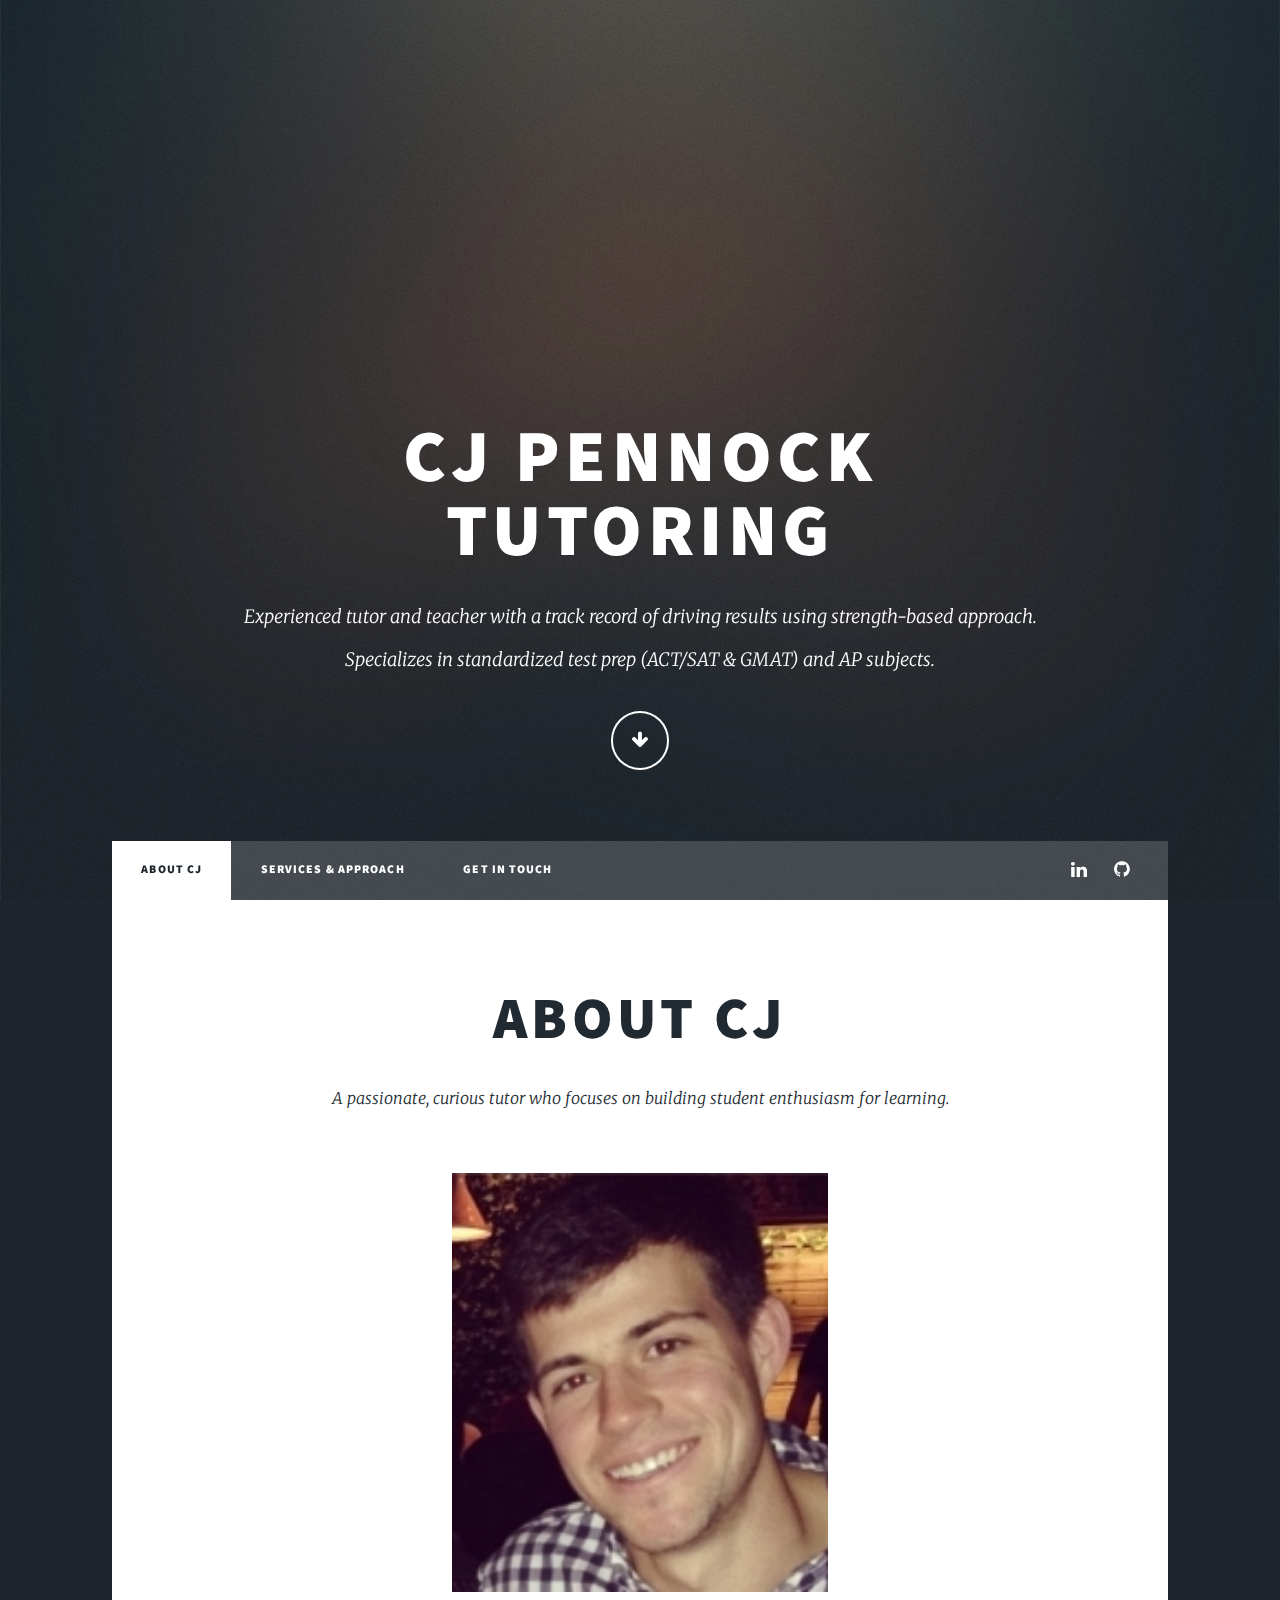
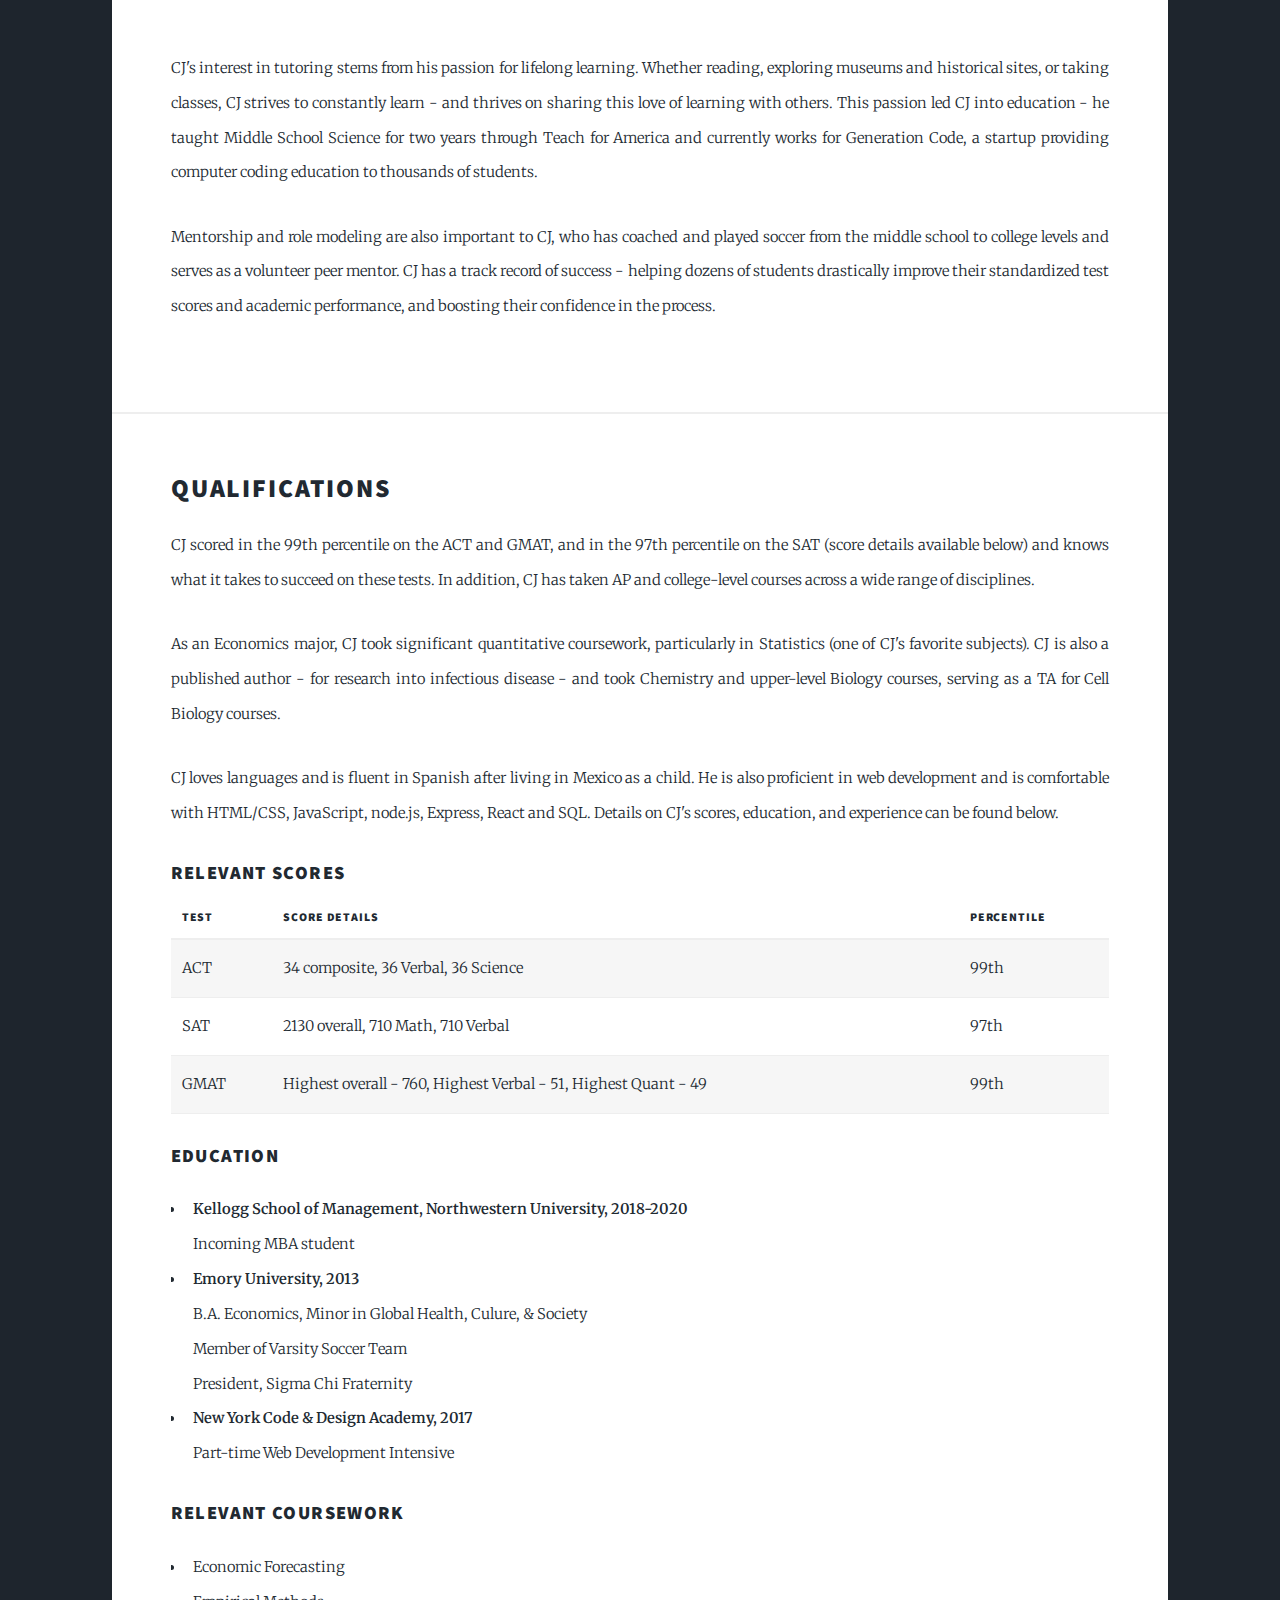
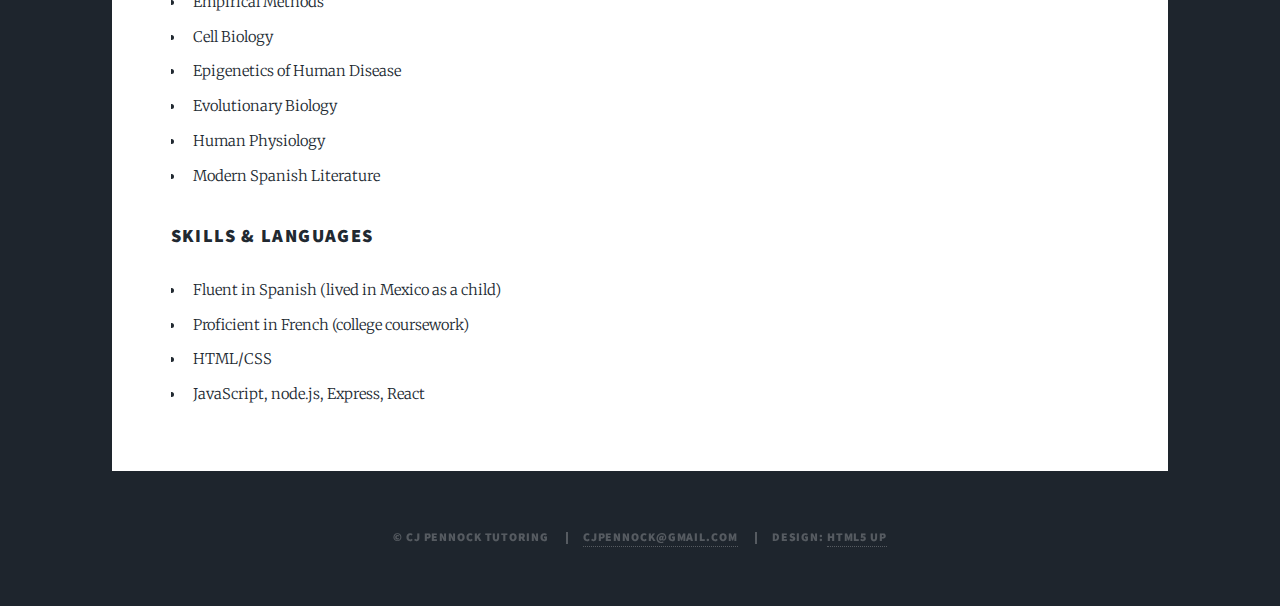
==== commit 5471f8d3: "updated format" ====
--- a/index.html
+++ b/index.html
@@ -18,159 +18,228 @@
    <body class="is-loading">
       <!-- Wrapper -->
       <div id="wrapper" class="fade-in">
-         <!-- Intro -->
-         <div id="intro">
-            <h1>CJ Pennock<br />
-               Tutoring
-            </h1>
-            <p>Experienced tutor and teacher with a track record of driving results using strength-based approach.<br/>
-               Specializes in standardized test prep (ACT/SAT & GMAT) and AP subjects.<br />
+      <!-- Intro -->
+      <div id="intro">
+         <h1>CJ Pennock<br />
+            Tutoring
+         </h1>
+         <p>Experienced tutor and teacher with a track record of driving results using strength-based approach.<br/>
+            Specializes in standardized test prep (ACT/SAT & GMAT) and AP subjects.<br />
+         </p>
+         <ul class="actions">
+            <li><a href="#main" class="button icon solo fa-arrow-down scrolly">Continue</a></li>
+         </ul>
+      </div>
+      <!-- Header -->
+      <header id="header">
+         <a href="index.html" class="logo">CJ Pennock Tutoring</a>
+      </header>
+      <!-- Nav -->
+      <nav id="nav">
+         <ul class="links">
+            <li class="active"><a href="index.html">About CJ</a></li>
+            <li><a href="services.html">Services & Approach</a></li>
+            <li><a href="contact.html">Get in Touch</a></li>
+         </ul>
+         <ul class="icons">
+            <li><a href="https://www.linkedin.com/in/chesterpennock/" target="_blank" class="icon fa-linkedin"><span class="label">LinkedIn</span></a></li>
+            <li><a href="https://github.com/cjpennock" class="icon fa-github" target="_blank"><span class="label">GitHub</span></a></li>
+         </ul>
+      </nav>
+      <!-- Main -->
+      <div id="main">
+         <section class="post">
+            <header class="major">
+               <!-- <span class="date">April 25, 2017</span> -->
+               <h1>About CJ</h1>
+               <p>A passionate, curious tutor who focuses on building student
+                  enthusiasm for learning.
+               </p>
+            </header>
+            <div class="image main"><img src="images/CasualHeadshot.jpeg" alt="" /></div>
+            <p>
+               CJ's interest in tutoring stems from his passion for lifelong learning. Whether reading, exploring museums and historical sites, or taking classes, CJ strives to constantly learn - and thrives on sharing this love of learning with others. This passion led CJ into education - he taught Middle School Science for two years through Teach for America and currently works for Generation Code, a startup providing computer coding education to thousands of students.
             </p>
-            <ul class="actions">
-               <li><a href="#main" class="button icon solo fa-arrow-down scrolly">Continue</a></li>
-            </ul>
-         </div>
-         <!-- Header -->
-         <header id="header">
-            <a href="index.html" class="logo">CJ Pennock Tutoring</a>
-         </header>
-         <!-- Nav -->
-         <nav id="nav">
-            <ul class="links">
-               <li class="active"><a href="index.html">About CJ</a></li>
-               <li><a href="generic.html">Scores & Qualifications</a></li>
-               <li><a href="services.html">Services & Approach</a></li>
-            </ul>
-            <ul class="icons">
-               <li><a href="https://www.linkedin.com/in/chesterpennock/" target="_blank" class="icon fa-linkedin"><span class="label">LinkedIn</span></a></li>
-               <li><a href="https://github.com/cjpennock" class="icon fa-github" target="_blank"><span class="label">GitHub</span></a></li>
-            </ul>
-         </nav>
-         <!-- Main -->
-         <div id="main">
-            <section class="post">
-               <header class="major">
-                  <!-- <span class="date">April 25, 2017</span> -->
-                  <h1>About CJ</h1>
-                  <p>A passionate, curious tutor who focuses on building student
-                     enthusiasm for learning and boosting confidence.
-                  </p>
-               </header>
-               <div class="image main"><img src="images/CasualHeadshot.jpeg" alt="" /></div>
-               <p>
-                  CJ's interest in tutoring stems from his passion for lifelong learning. Whether reading, exploring museums and historical sites, or taking classes, CJ strives to constantly learn - and thrives on sharing this love of learning with others. This passion led CJ into education - he taught Middle School Science for two years through Teach for America and currently works for Generation Code, a startup providing computer coding education to thousands of students.
-               </p>
-               <p>Mentorship and role modeling are also important to CJ, who has coached and played soccer from the middle school to college levels and serves as a volunteer peer mentor. CJ has a track record of success - helping dozens of students drastically improve their standardized test scores and academic performance, and boosting their confidence in the process.
-               </p>
+            <p>Mentorship and role modeling are also important to CJ, who has coached and played soccer from the middle school to college levels and serves as a volunteer peer mentor. CJ has a track record of success - helping dozens of students drastically improve their standardized test scores and academic performance, and boosting their confidence in the process.
+            </p>
+            <!--  <ul class="actions vertical">
+               <li><a href="#details" class="button special fit scrolly">Details</a></li>
+                        <li><a href="#footer" class="button special fit scrolly">Get In Touch!</a></li>
+                     </ul> -->
+         </section>
+         <section id="details">
+            <h2>Qualifications</h2>
+            <p>CJ scored in the 99th percentile on the ACT and GMAT, and in the 97th percentile on the SAT (score details available below) and knows what it takes to succeed on these tests. In addition, CJ has taken AP and college-level courses across a wide range of disciplines.</p>
+            <p>As an Economics major, CJ took significant quantitative coursework, particularly in Statistics (one of CJ's favorite subjects). CJ is also a published author - for research into infectious disease - and took Chemistry and upper-level Biology courses, serving as a TA for Cell Biology courses. </p>
+            <p>CJ loves languages and is fluent in Spanish after living in Mexico as a child. He is also proficient in web development and is comfortable with HTML/CSS, JavaScript, node.js, Express, React and SQL. Details on CJ's scores, education, and experience can be found below.</p>
+            <h3>Relevant Scores</h3>
+            <div class="table-wrapper">
+               <table>
+                  <thead>
+                     <tr>
+                        <th>Test</th>
+                        <th>Score Details</th>
+                        <th>Percentile</th>
+                     </tr>
+                  </thead>
+                  <tbody>
+                     <tr>
+                        <td>ACT</td>
+                        <td>34 composite, 36 Verbal, 36 Science</td>
+                        <td>99th</td>
+                     </tr>
+                     <tr>
+                        <td>SAT</td>
+                        <td>2130 overall, 710 Math, 710 Verbal</td>
+                        <td>97th</td>
+                     </tr>
+                     <tr>
+                        <td>GMAT</td>
+                        <td>Highest overall - 760, Highest Verbal - 51, Highest Quant - 49</td>
+                        <td>99th</td>
+                     </tr>
+                  </tbody>
+               </table>
+               <h3>Education</h3>
+               <ul>
+                  <li><b>Kellogg School of Management, Northwestern University, 2018-2020</b></br>
+                     Incoming MBA student
+                  </li>
+                  <li><b>Emory University, 2013</b></br>
+                     B.A. Economics, Minor in Global Health, Culure, & Society</br>
+                     Member of Varsity Soccer Team</br>
+                     President, Sigma Chi Fraternity
+                  </li>
+                  <li><b>New York Code & Design Academy, 2017</b></br>
+                     Part-time Web Development Intensive
+                  </li>
+               </ul>
+               <h3>Relevant Coursework</h3>
+               <ul>
+                  <li>Economic Forecasting</li>
+                  <li>Empirical Methods</li>
+                  <li>Cell Biology</li>
+                  <li>Epigenetics of Human Disease</li>
+                  <li>Evolutionary Biology</li>
+                  <li>Human Physiology</li>
+                  <li>Modern Spanish Literature</li>
+               </ul>
+               <h3>Skills & Languages</h3>
+               <ul>
+                  <li>Fluent in Spanish (lived in Mexico as a child)</li>
+                  <li>Proficient in French (college coursework)</li>
+                  <li>HTML/CSS</li>
+                  <li>JavaScript, node.js, Express, React</li>
+               </ul>
                <!-- <ul class="actions">
                   <li><a href="generic.html" class="button special">Scores & Qualifications</a></li>
                   <li><a href="elements.html" class="button special">Services & Approach</a></li>
                   </ul> -->
-               <ul class="actions vertical">
+               <!--  <ul class="actions vertical">
                   <li><a href="#footer" class="button special fit scrolly">Get In Touch!</a></li>
                   <li><a href="generic.html" class="button special fit">Scores & Qualifications</a></li>
                   <li><a href="elements.html" class="button special fit">Services & Approach</a></li>
-                  <!-- <li><a href="#successes" class="button special fit scrolly">Success Stories</a></li> -->
-               </ul>
-            </section>
-            <!-- Posts -->
-            <section id="successes" class="posts">
-               <article>
-               	<header>
-                     <h2>Success Stories</h2>
-               		<h3>Future 99th percentile scorer</h3>
-               	</header>
-               	<p>This student had taken the ACT several times, with consistently high Reading, English, and Math scores - however, their Science scores were keeping them from scoring in the 99th percentile. CJ identified his strength for reading comprehension and helped him adapt the strategy to Science texts and data. The result was a 7 point-jump in Science and a 99th percentile composite score.</p>
-               </article>
-              <!--  <article>
-               	<header>
-               		<span class="date">April 22, 2017</span>
-               		<h2><a href="#">Primis eget<br />
-               		imperdiet lorem</a></h2>
-               	</header>
-               	<a href="#" class="image fit"><img src="images/pic03.jpg" alt="" /></a>
-               	<p>Donec eget ex magna. Interdum et malesuada fames ac ante ipsum primis in faucibus. Pellentesque venenatis dolor imperdiet dolor mattis sagittis magna etiam.</p>
-               	<ul class="actions">
-               		<li><a href="#" class="button">Full Story</a></li>
-               	</ul>
-               </article>
-               <article>
-               	<header>
-               		<span class="date">April 18, 2017</span>
-               		<h2><a href="#">Ante mattis<br />
-               		interdum dolor</a></h2>
-               	</header>
-               	<a href="#" class="image fit"><img src="images/pic04.jpg" alt="" /></a>
-               	<p>Donec eget ex magna. Interdum et malesuada fames ac ante ipsum primis in faucibus. Pellentesque venenatis dolor imperdiet dolor mattis sagittis magna etiam.</p>
-               	<ul class="actions">
-               		<li><a href="#" class="button">Full Story</a></li>
-               	</ul>
-               </article>
-               <article>
-               	<header>
-               		<span class="date">April 14, 2017</span>
-               		<h2><a href="#">Tempus sed<br />
-               		nulla imperdiet</a></h2>
-               	</header>
-               	<a href="#" class="image fit"><img src="images/pic05.jpg" alt="" /></a>
-               	<p>Donec eget ex magna. Interdum et malesuada fames ac ante ipsum primis in faucibus. Pellentesque venenatis dolor imperdiet dolor mattis sagittis magna etiam.</p>
-               	<ul class="actions">
-               		<li><a href="#" class="button">Full Story</a></li>
-               	</ul> -->
-               <!-- </article>
-               <article>
-               	<header>
-               		<span class="date">April 11, 2017</span>
-               		<h2><a href="#">Odio magna<br />
-               		sed consectetur</a></h2>
-               	</header>
-               	<a href="#" class="image fit"><img src="images/pic06.jpg" alt="" /></a>
-               	<p>Donec eget ex magna. Interdum et malesuada fames ac ante ipsum primis in faucibus. Pellentesque venenatis dolor imperdiet dolor mattis sagittis magna etiam.</p>
-               	<ul class="actions">
-               		<li><a href="#" class="button">Full Story</a></li>
-               	</ul>
-               </article>
-               <article>
-               	<header>
-               		<span class="date">April 7, 2017</span>
-               		<h2><a href="#">Augue lorem<br />
-               		primis vestibulum</a></h2>
-               	</header>
-               	<a href="#" class="image fit"><img src="images/pic07.jpg" alt="" /></a>
-               	<p>Donec eget ex magna. Interdum et malesuada fames ac ante ipsum primis in faucibus. Pellentesque venenatis dolor imperdiet dolor mattis sagittis magna etiam.</p>
-               	<ul class="actions">
-               		<li><a href="#" class="button">Full Story</a></li>
-               	</ul>
-               </article> -->
-               </section>
-               <!-- <section>
-                  <h2>Testimonials</h2>
-                  <blockquote> [Student]’s stats class is over, so I wanted to thank you for all your help this year.  It really made a world of difference to [student] to know that you were there to help her.</blockquote>
-               </section> -->
-            <!-- Footer -->
-            <!-- <footer>
-               <div class="pagination">
-               	<a href="#" class="previous">Prev</a>
-               	<a href="#" class="page active">1</a>
-               	<a href="#" class="page">2</a>
-               	<a href="#" class="page">3</a>
-               	<span class="extra">&hellip;</span>
-               	<a href="#" class="page">8</a>
-               	<a href="#" class="page">9</a>
-               	<a href="#" class="page">10</a>
-               	<a href="#" class="next">Next</a>
-               </div>
-               </footer> -->
+                  <li><a href="#successes" class="button special fit scrolly">Success Stories</a></li>
+                  </ul> -->
+         </section>
+         <!-- Posts -->
+         <!-- <section id="successes" class="posts">
+            <article>
+               <header>
+                  <h2>Success Stories</h2>
+                  <h3>Future 99th percentile scorer</h3>
+               </header>
+               <p>This student had taken the ACT several times, with consistently high Reading, English, and Math scores - however, their Science scores were keeping them from scoring in the 99th percentile. CJ identified his strength for reading comprehension and helped him adapt the strategy to Science texts and data. The result was a 7 point-jump in Science and a 99th percentile composite score.</p>
+            </article> -->
+         <!--  <article>
+            <header>
+               <span class="date">April 22, 2017</span>
+               <h2><a href="#">Primis eget<br />
+               imperdiet lorem</a></h2>
+            </header>
+            <a href="#" class="image fit"><img src="images/pic03.jpg" alt="" /></a>
+            <p>Donec eget ex magna. Interdum et malesuada fames ac ante ipsum primis in faucibus. Pellentesque venenatis dolor imperdiet dolor mattis sagittis magna etiam.</p>
+            <ul class="actions">
+               <li><a href="#" class="button">Full Story</a></li>
+            </ul>
+            </article>
+            <article>
+            <header>
+               <span class="date">April 18, 2017</span>
+               <h2><a href="#">Ante mattis<br />
+               interdum dolor</a></h2>
+            </header>
+            <a href="#" class="image fit"><img src="images/pic04.jpg" alt="" /></a>
+            <p>Donec eget ex magna. Interdum et malesuada fames ac ante ipsum primis in faucibus. Pellentesque venenatis dolor imperdiet dolor mattis sagittis magna etiam.</p>
+            <ul class="actions">
+               <li><a href="#" class="button">Full Story</a></li>
+            </ul>
+            </article>
+            <article>
+            <header>
+               <span class="date">April 14, 2017</span>
+               <h2><a href="#">Tempus sed<br />
+               nulla imperdiet</a></h2>
+            </header>
+            <a href="#" class="image fit"><img src="images/pic05.jpg" alt="" /></a>
+            <p>Donec eget ex magna. Interdum et malesuada fames ac ante ipsum primis in faucibus. Pellentesque venenatis dolor imperdiet dolor mattis sagittis magna etiam.</p>
+            <ul class="actions">
+               <li><a href="#" class="button">Full Story</a></li>
+            </ul> -->
+         <!-- </article>
+            <article>
+               <header>
+                  <span class="date">April 11, 2017</span>
+                  <h2><a href="#">Odio magna<br />
+                  sed consectetur</a></h2>
+               </header>
+               <a href="#" class="image fit"><img src="images/pic06.jpg" alt="" /></a>
+               <p>Donec eget ex magna. Interdum et malesuada fames ac ante ipsum primis in faucibus. Pellentesque venenatis dolor imperdiet dolor mattis sagittis magna etiam.</p>
+               <ul class="actions">
+                  <li><a href="#" class="button">Full Story</a></li>
+               </ul>
+            </article>
+            <article>
+               <header>
+                  <span class="date">April 7, 2017</span>
+                  <h2><a href="#">Augue lorem<br />
+                  primis vestibulum</a></h2>
+               </header>
+               <a href="#" class="image fit"><img src="images/pic07.jpg" alt="" /></a>
+               <p>Donec eget ex magna. Interdum et malesuada fames ac ante ipsum primis in faucibus. Pellentesque venenatis dolor imperdiet dolor mattis sagittis magna etiam.</p>
+               <ul class="actions">
+                  <li><a href="#" class="button">Full Story</a></li>
+               </ul>
+            </article> -->
+         <!--     </section> -->
+         <!-- <section>
+            <h2>Testimonials</h2>
+            <blockquote> [Student]’s stats class is over, so I wanted to thank you for all your help this year.  It really made a world of difference to [student] to know that you were there to help her.</blockquote>
+            </section> -->
+         <!-- Footer -->
+         <!-- <footer>
+            <div class="pagination">
+               <a href="#" class="previous">Prev</a>
+               <a href="#" class="page active">1</a>
+               <a href="#" class="page">2</a>
+               <a href="#" class="page">3</a>
+               <span class="extra">&hellip;</span>
+               <a href="#" class="page">8</a>
+               <a href="#" class="page">9</a>
+               <a href="#" class="page">10</a>
+               <a href="#" class="next">Next</a>
+            </div>
+            </footer> -->
          </div>
          <!-- Footer -->
-         <footer id="footer">
+         <!-- <footer id="footer">
             <section>
                <h3>Get in touch!</h3>
                <p>Three ways to get in touch: fill out the intro form below, book time for a quick chat about your needs <a href="https://cjpennocktutoring.youcanbook.me/" target="_blank"><b>here</b></a>, or reach out directly via email.</p>
                <iframe src="https://docs.google.com/forms/d/e/1FAIpQLSediysf8U8ug4_VGneV-9MXJMMkuVd91mFZASTHB69Hus7cGg/viewform?embedded=true" width="700" height="520" frameborder="0" marginheight="0" marginwidth="0">Loading...</iframe>
             </section>
             <section class="contact">
-               <!-- <section class="alt">
+               <section class="alt">
                   <h3>Address</h3>
                   <p>1234 Somewhere Road #87257<br />
                   Nashville, TN 00000-0000</p>
@@ -178,7 +247,7 @@
                   <section>
                   <h3>Phone</h3>
                   <p><a href="#">(000) 000-0000</a></p>
-                  </section> -->
+                  </section>
                <section>
                   <h3>Email</h3>
                   <p><a href="#">cjpennock@gmail.com</a></p>
@@ -191,11 +260,12 @@
                   </ul>
                </section>
             </section>
-         </footer>
+         </footer> -->
          <!-- Copyright -->
          <div id="copyright">
             <ul>
                <li>&copy; CJ Pennock Tutoring</li>
+               <li><a href="mailto:cjpennock@gmail.com">cjpennock@gmail.com</a></li>
                <li>Design: <a href="https://html5up.net">HTML5 UP</a></li>
             </ul>
          </div>
